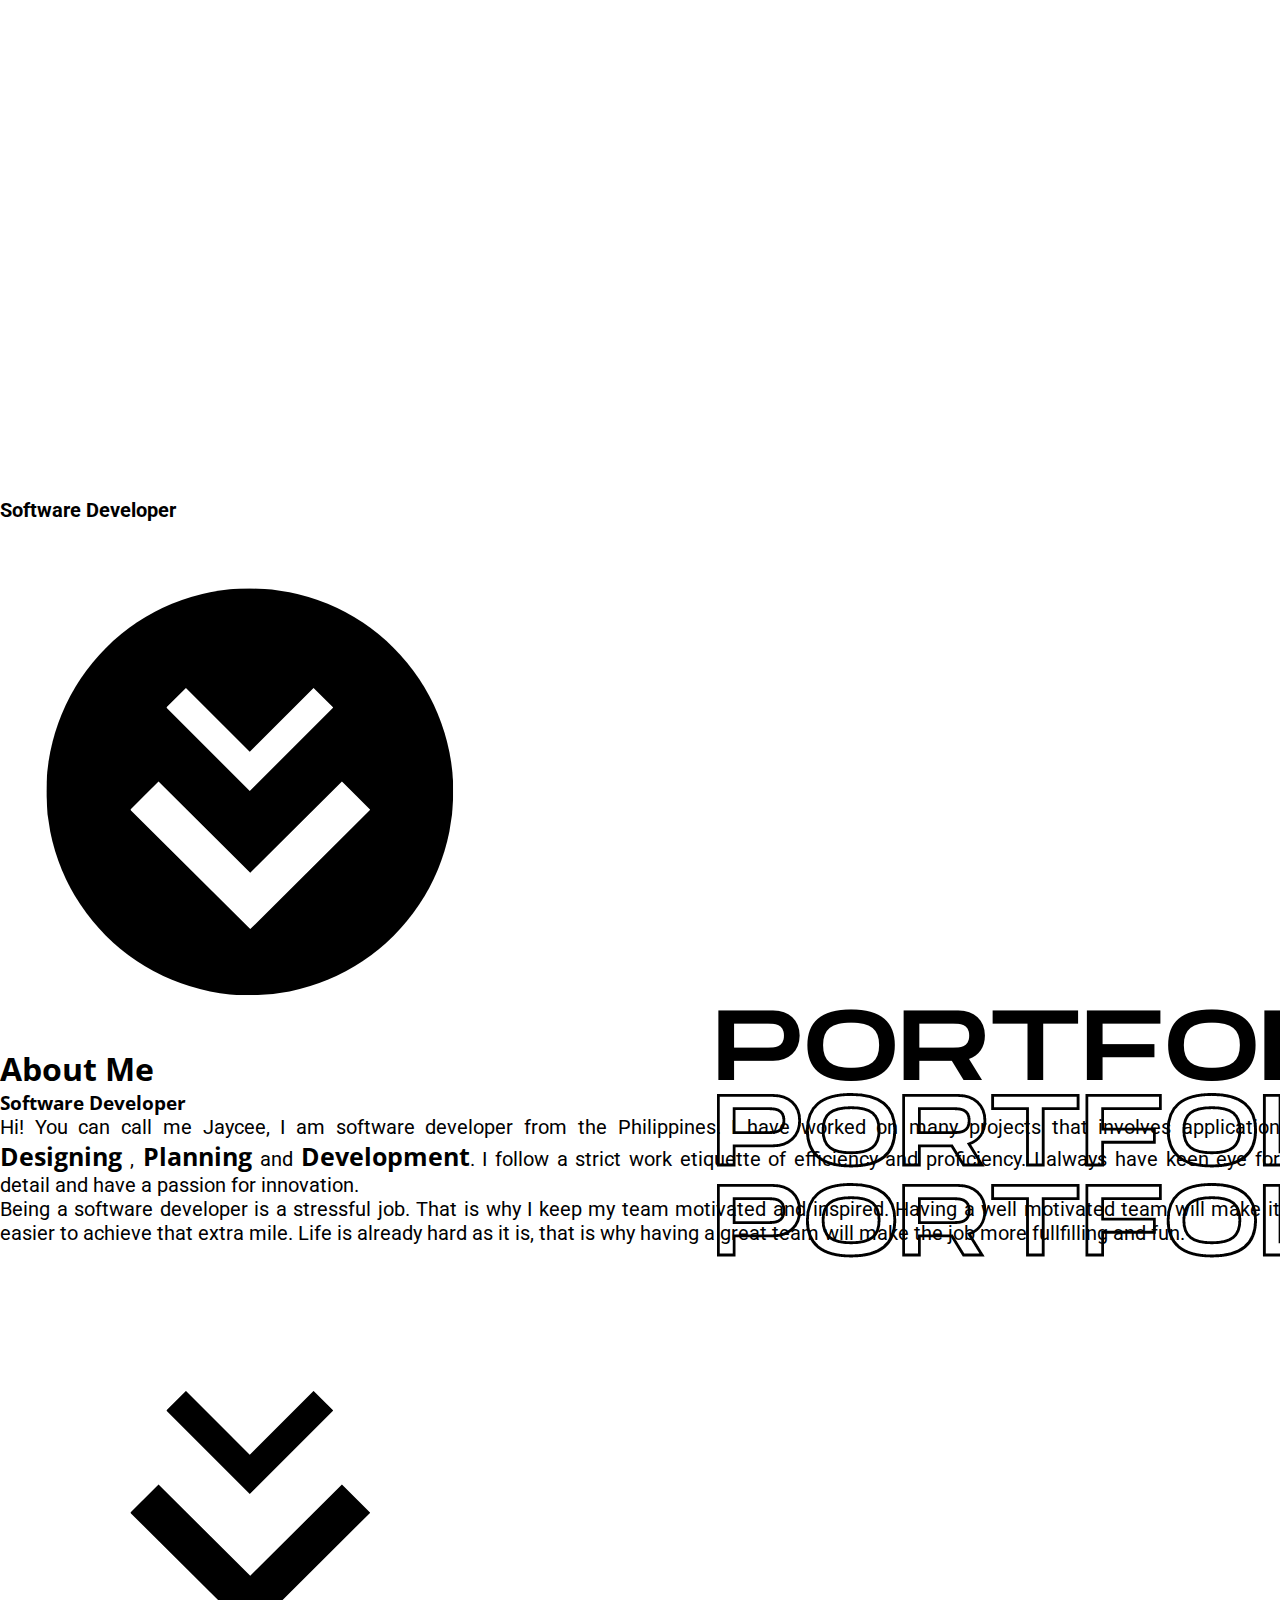
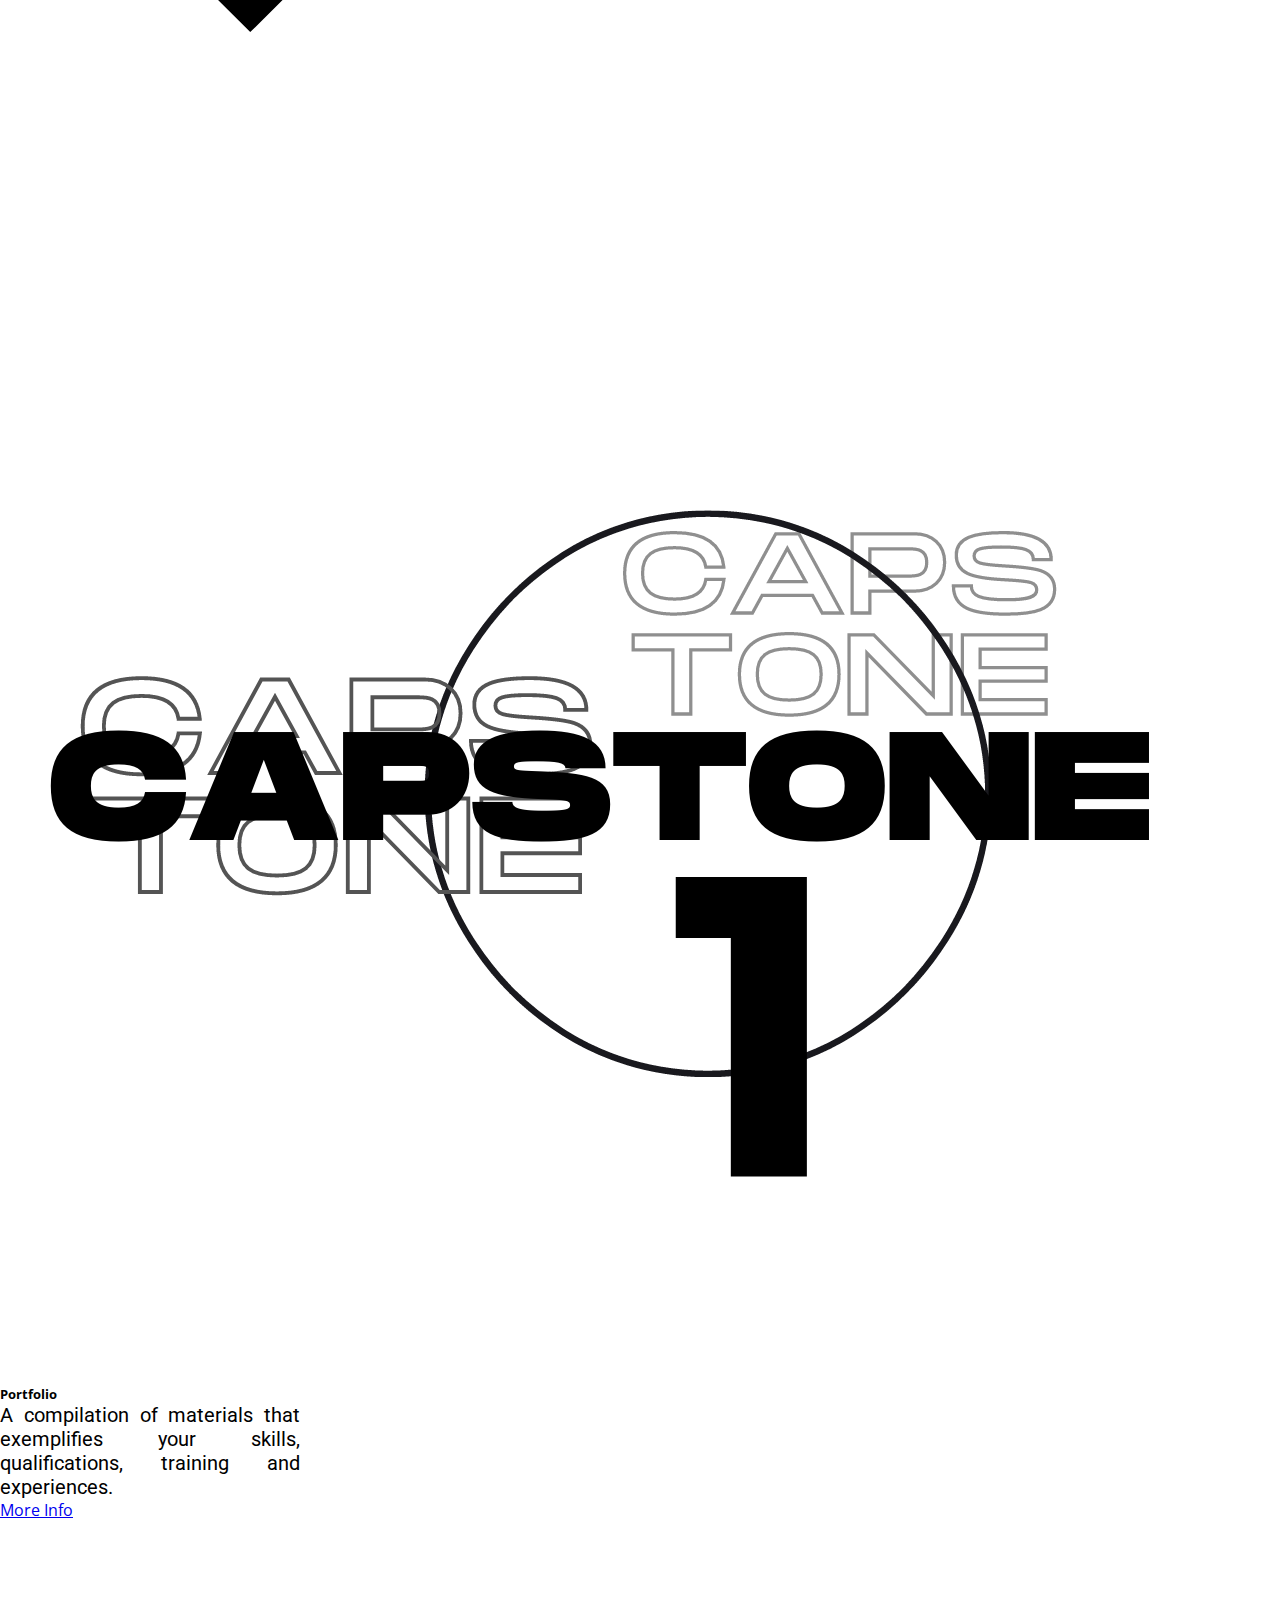
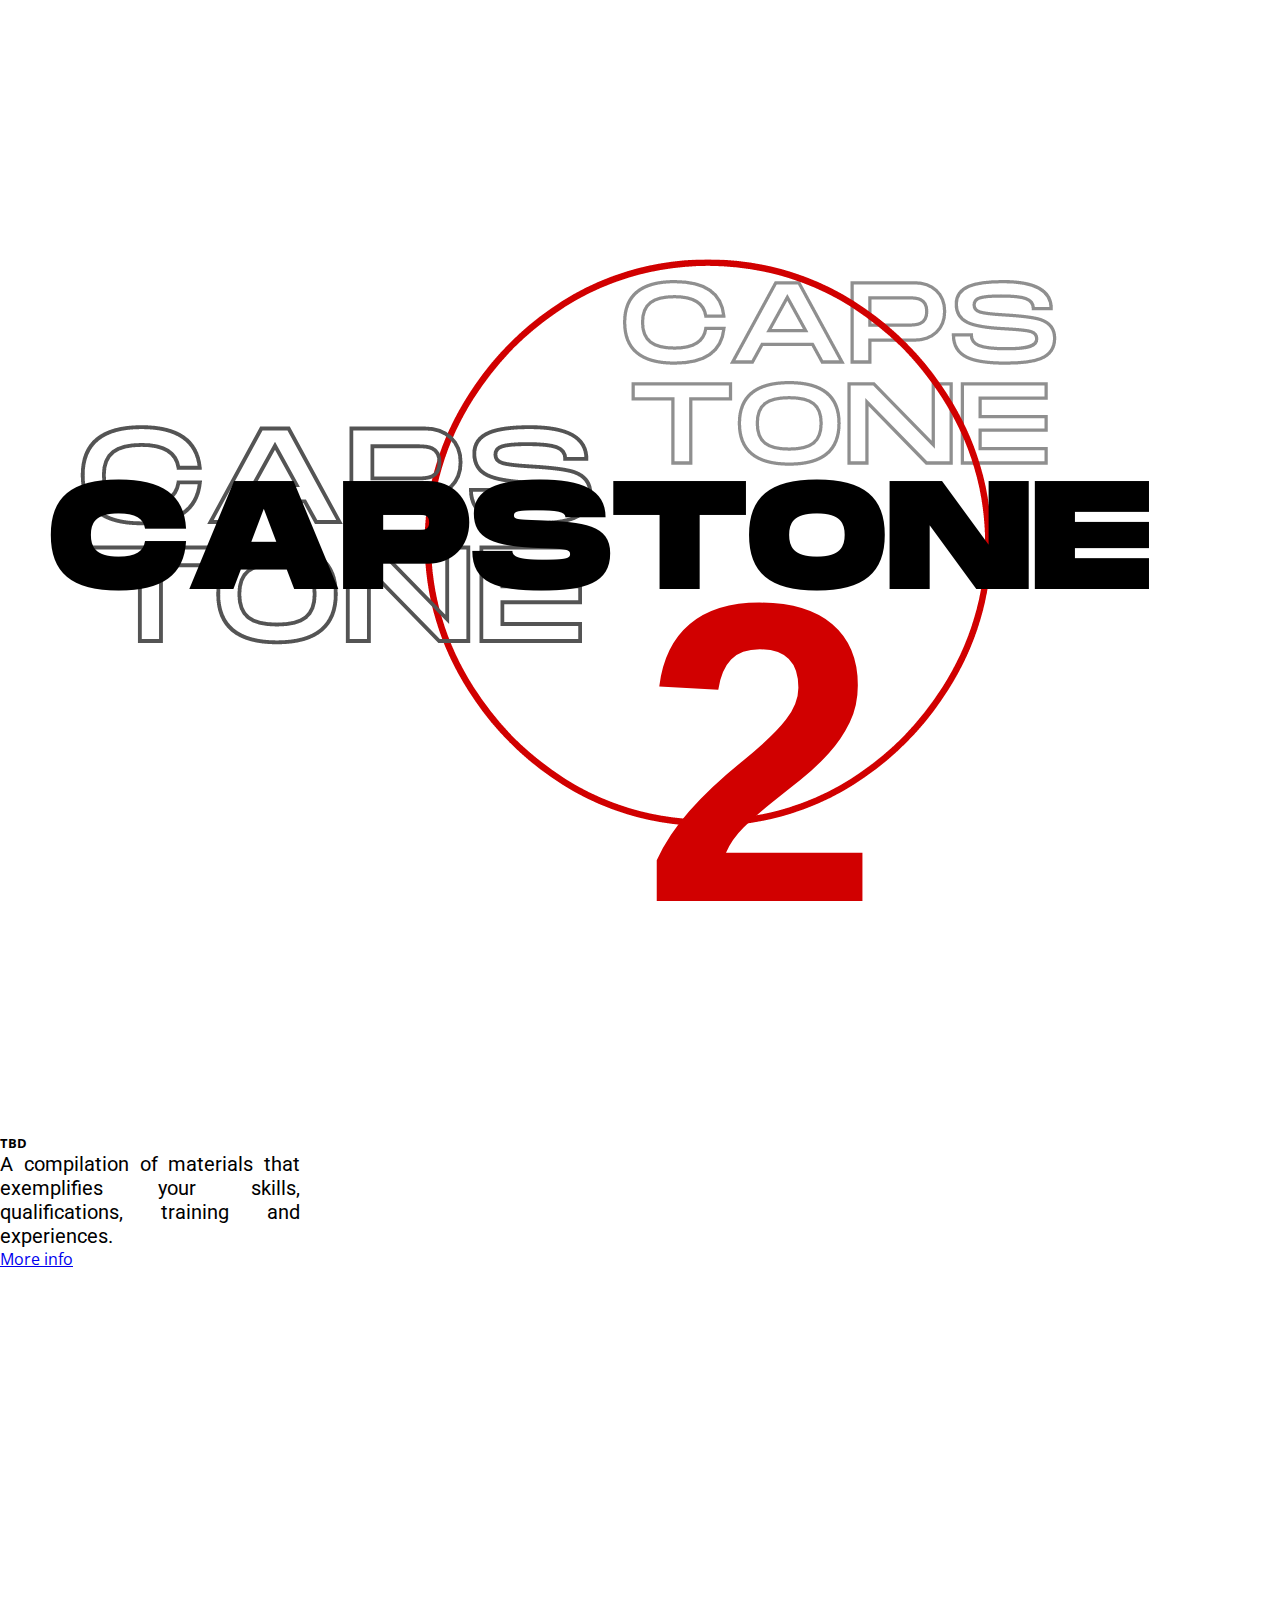
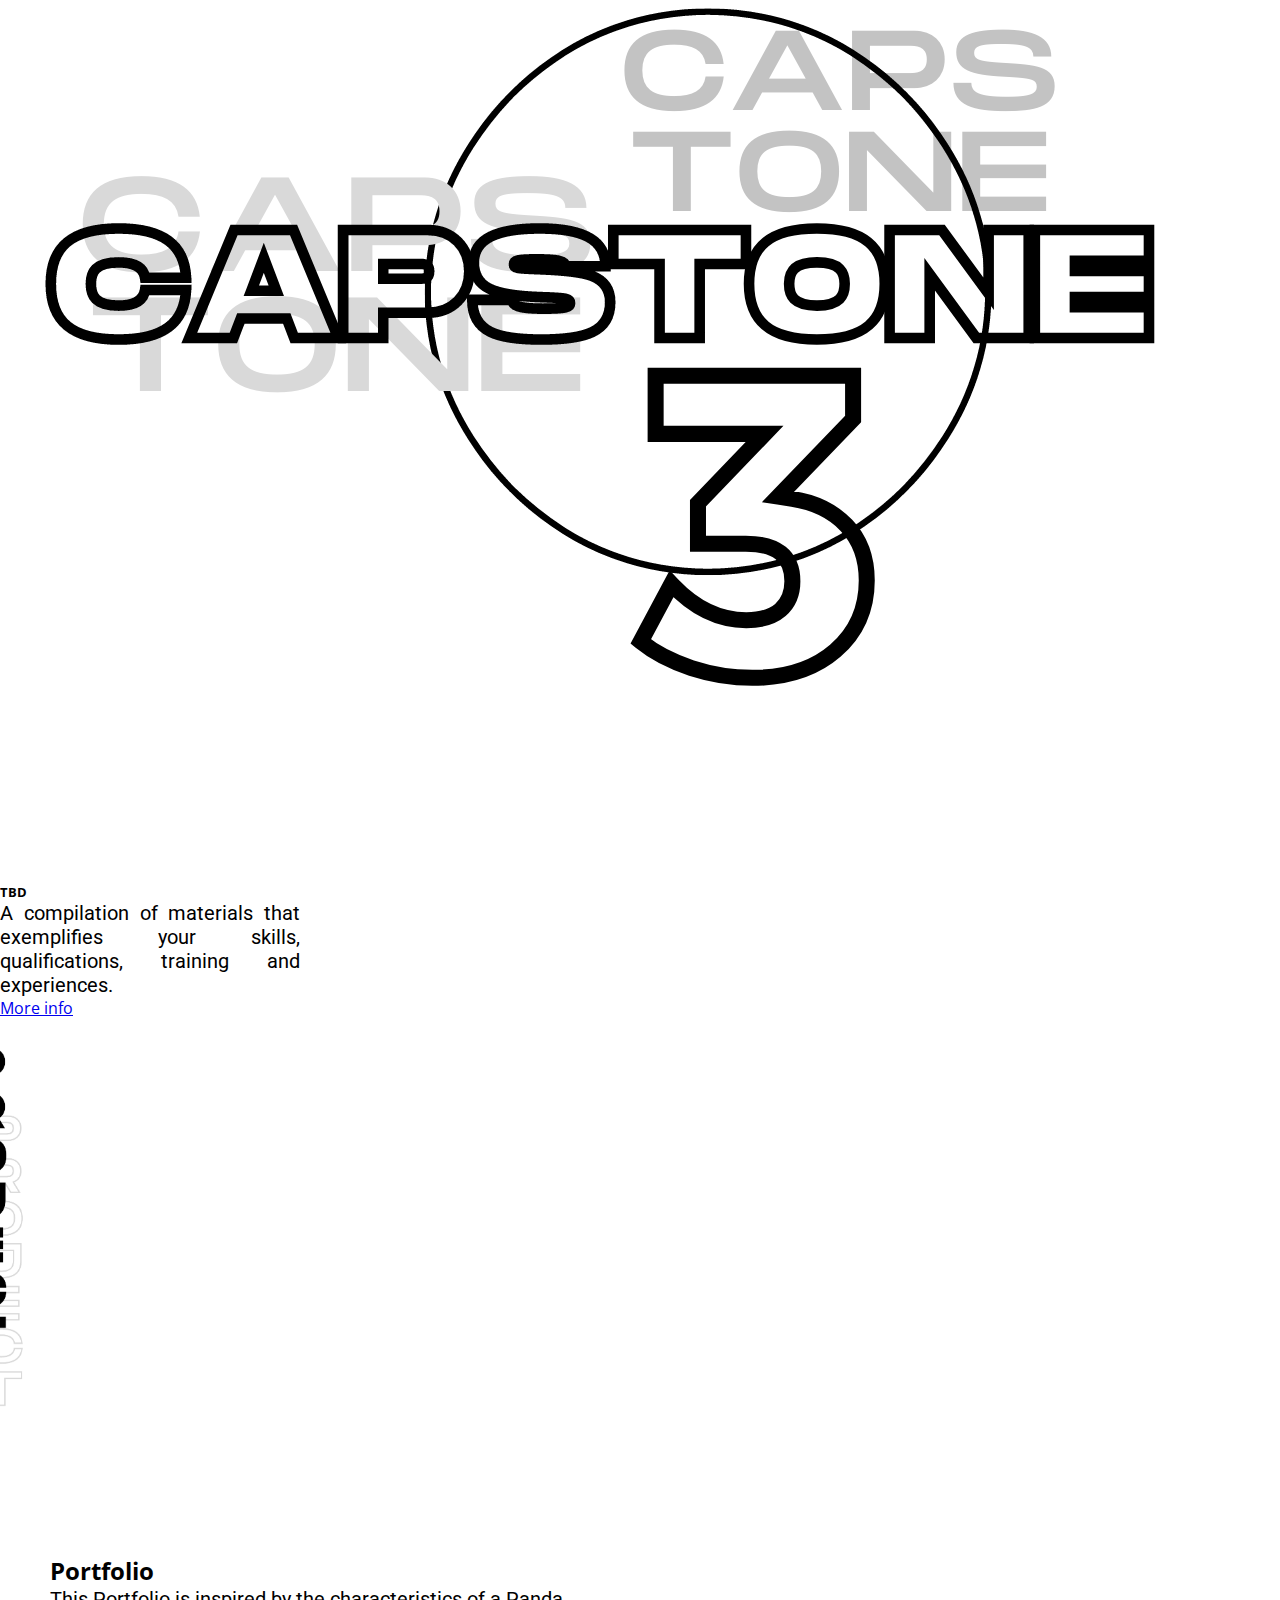
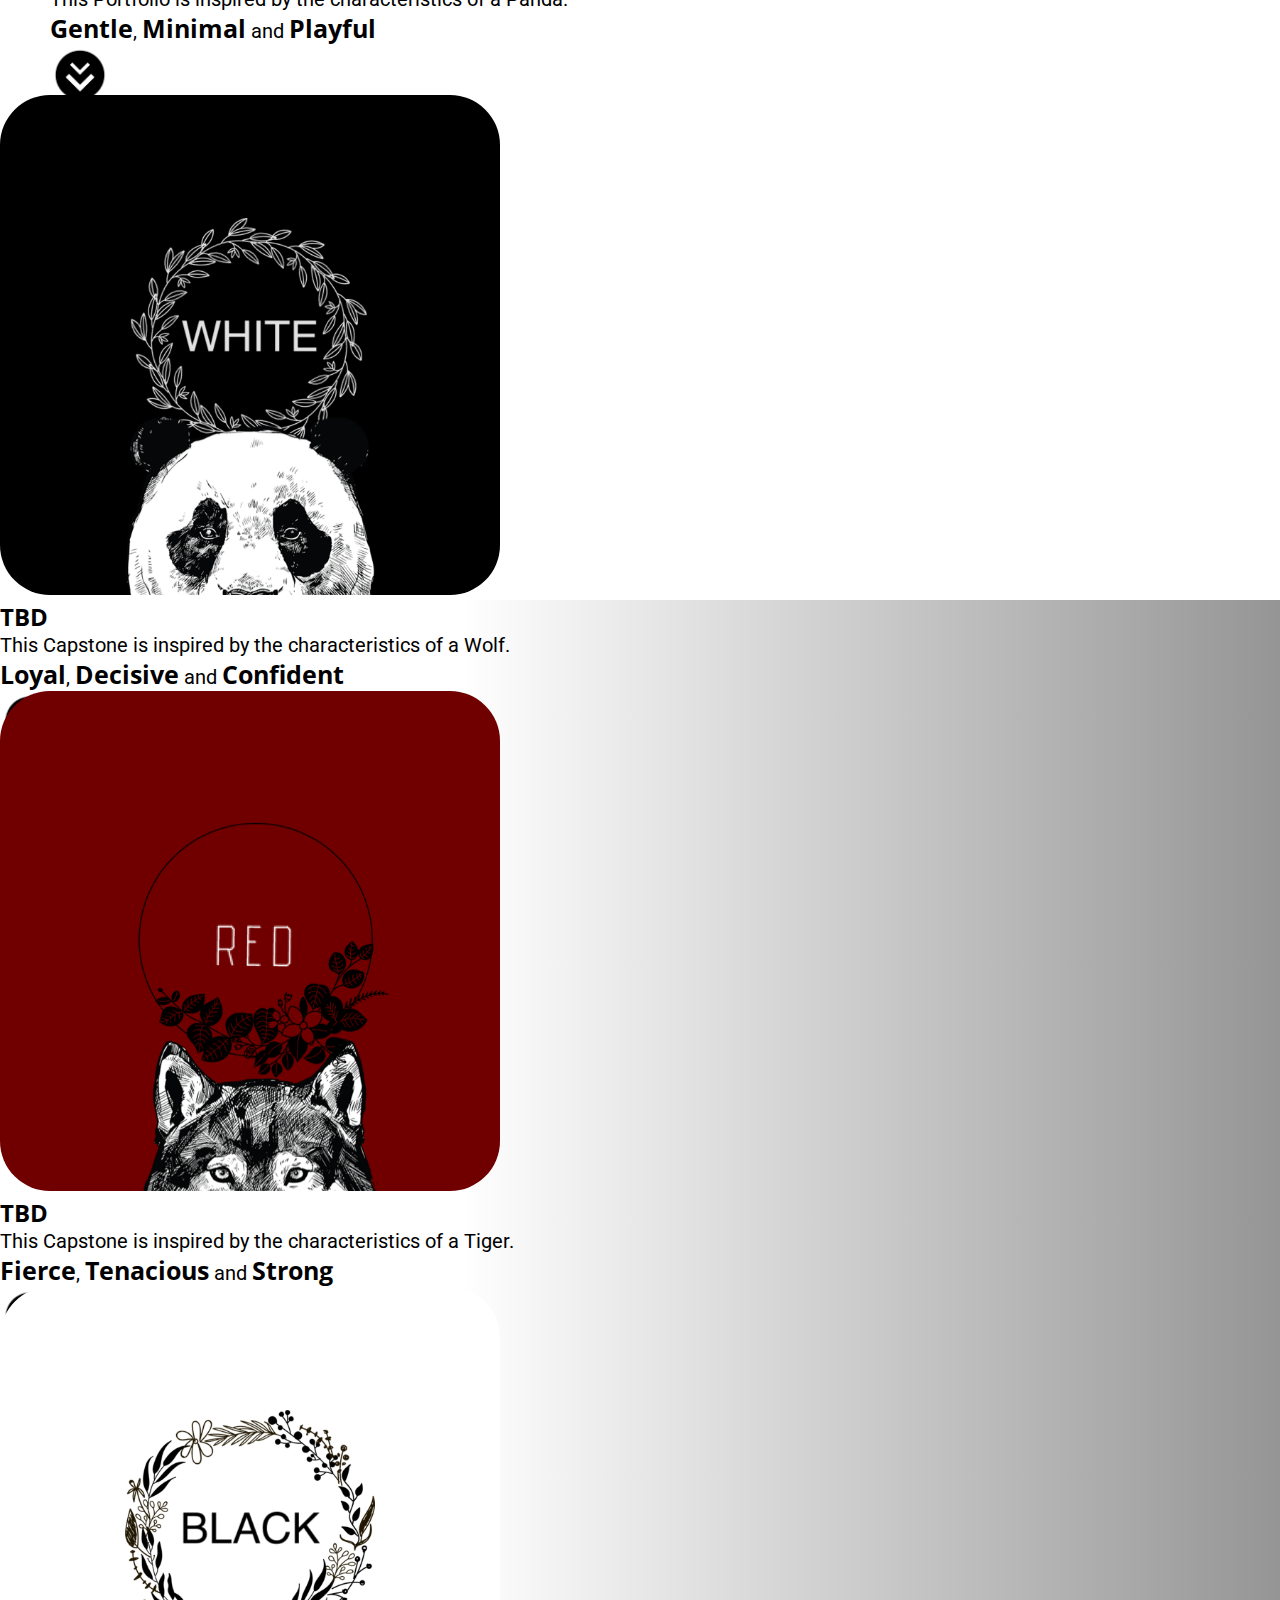
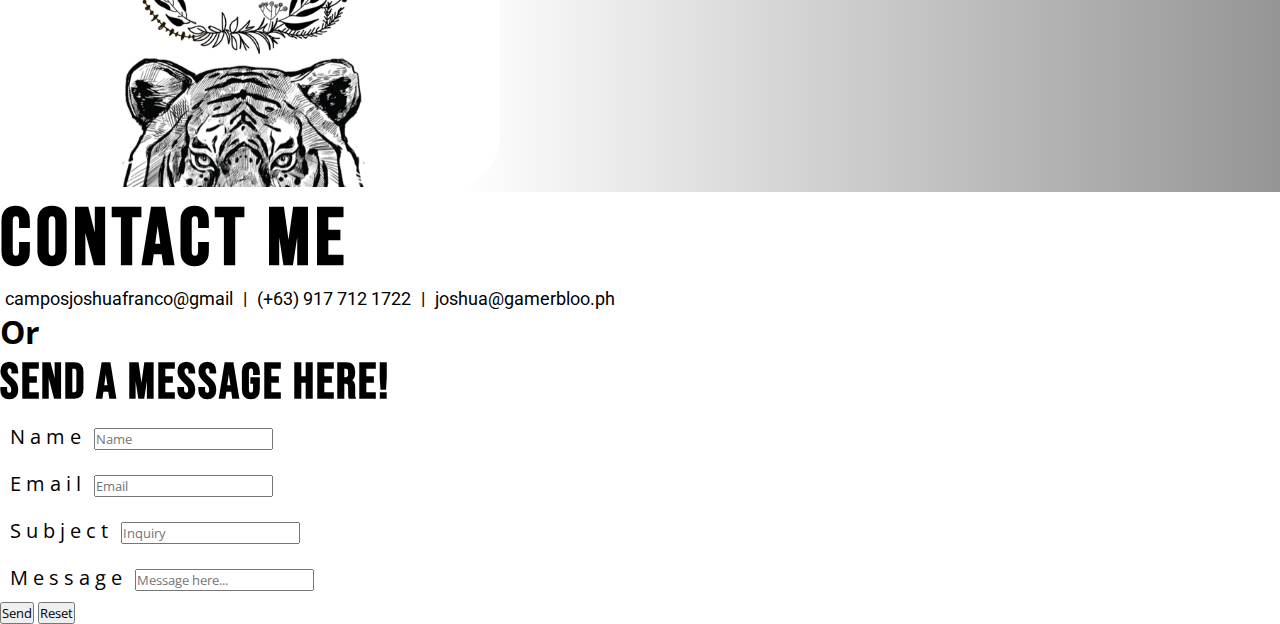
==== mobile.html @ fe624083 "Done large screen view" ====
<!DOCTYPE html>
<html lang="en">
<head>
    <meta charset="UTF-8">
    <meta http-equiv="X-UA-Compatible" content="IE=edge">
    <meta name="viewport" content="width=device-width, initial-scale=1.0">

    <link href="https://cdn.jsdelivr.net/npm/bootstrap@5.0.2/dist/css/bootstrap.min.css" rel="stylesheet" integrity="sha384-EVSTQN3/azprG1Anm3QDgpJLIm9Nao0Yz1ztcQTwFspd3yD65VohhpuuCOmLASjC" crossorigin="anonymous">

    <!--Font-->
    <link rel="preconnect" href="https://fonts.googleapis.com">
    <link rel="preconnect" href="https://fonts.gstatic.com" crossorigin>
    <link href="https://fonts.googleapis.com/css2?family=Bebas+Neue&family=Open+Sans:wght@300&family=Roboto:wght@100&display=swap" rel="stylesheet">



    <link rel="stylesheet" href="index.css">

    <title>Document</title>
</head>
<body class="d-flex flex-column">

    <section id="" class="container-fluid bg-dark">
        <article class="row">
        <div id="" class="bg-dark col-4">
            <nav class="nav flex-column bg-transparent">
            <a id="nav-1" class="nav-link" aria-current="page" href="#">Portfolio</a>
            <a class="nav-link" href="#AboutMe">About Me</a>
            <a class="nav-link" href="#Projects">Projects</a>
            <a class="nav-link" href="#contactForm">Contact Me</a>
            <a class="nav-link disabled" href="#" tabindex="-1" aria-disabled="true">Development</a>
            </nav>

            <div id="nameHolder" class="bg-dark">
            <h1 id="headerLastName" class="">CAMPOS J.</h1>
            <h6 id="headerFirstName" class="text-white">Software Developer</h6>
            </div>

        </div>
        <div class="sm-none">

            <a href="#AboutMe"><img id="blackButton" class="img-fluid" src="./src/images/1.png"></a>

            <img id="mainImg" class="img-fluid" src="./src/images/portfolio-font.png">  
            

        </div>
        </article>
    </section>


    <section class="" id="AboutMe">
        <h1 class="">About Me</h1>
        
        <article class="">
            <div id="" class="">
            <h3 class="">Software Developer</h3>
            <p>Hi! You can call me Jaycee, I am software developer from the Philippines. I have worked on many projects that involves application <strong>Designing</strong> ,<strong> Planning</strong> and <strong>Development</strong>. I follow a strict work etiquette of efficiency and proficiency. I always have keen eye for detail and have a passion for innovation. 
            </p>
            <p>Being a software developer is a stressful job. That is why I keep my team motivated and inspired. Having a well motivated team will make it easier to achieve that extra mile. Life is already hard as it is, that is why having a great team will make the job more fullfilling and fun.</p>
            
            <a href="#Projects">
                <img class="img-fluid" src="./src/images/4.png" alt="">
            </a>
            

            </div>
            <div id="" class="">
            <img id="" class="img-fluid" src="./src/images/profileVertical.PNG" alt="">
            </div>
        </article>
    </section>

    <section id="" class="">
        <article class="row text-center">
            <div class="card m-5" >
                <img class="card-img-top" src="./src/images/capstone1.png">
                <div class="card-body">
                    <h5 class="card-title">Portfolio</h5>
                    <p class="card-text"> A compilation of materials that exemplifies your skills, qualifications, training and experiences.</p>
                    <a href="#capstone1" class="btn btn-dark">More Info</a>
                </div>
            </div>

            <div class="card m-5" >
                <img class="card-img-top" src="./src/images/capstone2.png">
                <div class="card-body">
                    <h5 class="card-title">TBD</h5>
                    <p class="card-text">A compilation of materials that exemplifies your skills, qualifications, training and experiences.</p>
                    <a href="#capstone2" class="btn btn-dark">More info</a>
                </div>
            </div>

            <div class="card m-5" >
                <img class="card-img-top" src="./src/images/capstone3.png">
                <div class="card-body">
                    <h5 class="card-title">TBD</h5>
                    <p class="card-text">A compilation of materials that exemplifies your skills, qualifications, training and experiences.</p>
                    <a href="#capstone3" class="btn btn-dark">More info</a>
                </div>
            </div>
        </article>
        <article class="">
            <img id="projectSectionTitle" src="./src/images/project-title.png" alt="">
        </article>
    </section>

    <section id="capstone1" class="">
        <article class="row pb-5">
            
            <div id="" class="col-4 order-2 description">
                <h2>Portfolio</h2>
            <p>This Portfolio is inspired by the characteristics of a Panda. 
            </p>
            <p><strong>Gentle</strong>, <strong>Minimal</strong> and <strong>Playful</strong></p>

            <a href="#capstone2"><img id="" class="buttonPic-sm" src="./src/images/1.png"></a>
            
            </div>
            <div id="" class="col-7 order-1 text-center d-none d-sm-block">
            <img class="capstoneImg img-fluid" src="./src/images/panda.PNG" alt="">
            </div>
        </article>
    </section>
    
    <section id="capstone2" class="headerB">
        <article class="row pb-5 ">
            
            <div id="" class="col-4 order-2">
                <h2>TBD</h2>
            <p>This Capstone is inspired by the characteristics of a Wolf. 
            </p>
            <p><strong>Loyal</strong>, <strong>Decisive</strong> and <strong>Confident</strong></p>

            <a href="#capstone3"><img id="" class="buttonPic-sm" src="./src/images/1.png"></a>
            
            </div>
            <div id="" class="col-7 order-1 text-center d-none d-sm-block">
            <img class="capstoneImg img-fluid" src="./src/images/wolf.PNG" alt="">
            </div>
        </article>
    </section>

    <section id="capstone3" class="headerB">
        <article class="row pb-5">
            
            <div id="" class="col-4 order-2">
                <h2>TBD</h2>
            <p>This Capstone is inspired by the characteristics of a Tiger. 
            </p>
            <p><strong>Fierce</strong>, <strong>Tenacious</strong> and <strong>Strong</strong></p>

            <a href="#contactMeHeader"><img id="" class="buttonPic-sm" src="./src/images/1.png"></a>
            
            </div>
            <div id="" class="col-7 order-1 text-center">
            <img class="capstoneImg img-fluid" src="./src/images/tiger.PNG" alt="">
            </div>
        </article>
    </section>


    <section class="bg-dark">
        <article class="">

            <div class="col-6 text-white">
                <h1 id="contactMeHeader">Contact me</h1>
                <span>camposjoshuafranco@gmail</span><span>|</span><span>(+63) 917 712 1722</span><span>|</span><span>joshua@gamerbloo.ph</span>
                <h1 class="mt-5 mb-5">Or</h1>
                <h2 id="messagehere">Send a message here!</h2>
            </div>

            <form id="contactForm" class="container col-6 p-5">
                
                <div class="form-group col-6">
                        <label for="inputName">Name</label>
                        <input type="text" class="form-control" id="inputName" placeholder="Name">
                </div>

                <div class="form-group col-6">
                        <label for="inputEmail">Email</label>
                        <input type="email" class="form-control" id="inputEmail" placeholder="Email">
                </div>


                <div class="form-group">
                        <label for="inputSubject">Subject</label>
                        <input type="text" class="form-control" id="inputSubject" placeholder="Inquiry">
                </div>

                <div class="form-group">
                        <label for="inputMessage">Message</label>
                        <input type="text" class="form-control" id="inputMessage" placeholder="Message here...">
                </div>

                <button type="submit" class="w-25 m-2 mt-3 p-1 btn-dark">Send</button>
                <button type="reset" class="w-25 m-2 mt-3 p-1 btn-dark">Reset</button>
            </form>
        </article>
    </section>


<script src="https://cdn.jsdelivr.net/npm/bootstrap@5.0.2/dist/js/bootstrap.bundle.min.js" integrity="sha384-MrcW6ZMFYlzcLA8Nl+NtUVF0sA7MsXsP1UyJoMp4YLEuNSfAP+JcXn/tWtIaxVXM" crossorigin="anonymous"></script>
</body>
</html>
---- index.css ----
* {
    margin: 0;
    padding: 0;
    font-family: 'Open Sans', sans-serif;
}

.container-fluid {
    padding-right:0;
    padding-left:0;
    margin: 0;
 }

h1 {
    margintop: 0;
}
p {
    text-align: justify;
    font-size: 20px;
    font-family: 'Roboto', sans-serif;
}

strong {
    font-size: 25px;
}

span {
    padding: 5px;
    font-size:18px;
    font-family: 'Roboto', sans-serif;
}

.nav {
    margin-top: 50px;
    font-weight: bold;
    font-family: 'Roboto', sans-serif;
}

.row {
    margin:0;
}

.nav-link {
    color: white;
    transition: .5s ease;
}

.nav-link:hover {
    font-size: 25px;
}
#headerA {
    padding-left: 40px;
}

.headerB {
    background: rgb(255,255,255);
background: linear-gradient(90deg, rgba(255,255,255,1) 0%, rgba(255,255,255,1) 36%, rgba(149,149,149,1) 100%);
}

#contactMeHeader {

    font-size: 80px;
    letter-spacing: 5px;
    font-family: 'Bebas Neue', cursive;
}

#messagehere {
    font-size: 50px;
    letter-spacing: 2px;
    font-family: 'Bebas Neue', cursive;
    transition: .5s ease;
}

#messagehere:hover {
    font-size: 60px;
}

#nameHolder {
    padding-top: 350px;
}

#headerLastName {
    positio:absolute;
    color: white;
    font-size: 80px;
    font-family: 'Bebas Neue', cursive;
}


#headerFirstName {
    position: relative;
    bottom: 20px;
    font-size: 20px;
    font-family: 'Roboto', sans-serif;
}

#mainImg {
    position: relative;
    left: 200px;
    top: 230px;
}

#projectSectionTitle {
    position: relative;
    right: 80px;
    height: 400px;
    transition: .5s ease;
}

#projectSectionTitle:hover {
    height: 450px;
}

.capstoneImg {
    position: relative;
    border-radius: 50px;
    height: 500px;
    transition: .5s ease;

}

.capstoneImg:hover {
    position: relative;
    border-radius: 500px;
    height: 500px;

}

#profileVertical {
    position: relative;
    bottom: 50px;
    border-radius: 50px;
    height: 600px;
    filter: grayscale(100%);
    transition: 1s ease;
    opacity: 1;
}

#picContainer {

}

#picContainer:hover #profileVertical {
    filter: grayscale(0%);
    border-radius: 500px;
    height:700px;
}


.buttonPic {
    position: absolute;
    height: 125px;
    width: 125px;
    transition: .5s ease;
}

.buttonPic-sm {
    position: absolute;
    height: 60px;
    width: 60px;
    transition: .5s ease;
}

.buttonPic-sm:hover {
    position: absolute;
    height: 70px;
    width: 70px;
}

.buttonPic:hover {
    position: absolute;
    height: 140px;
    width: 140px;
}

#blackButton {
    top: 300px;
    left: 531px;
}

#aboutMeArticle {
    padding-right:200px;
}

.w3-green{
    width: 50%;
}

.card {
    width: 300px;
    border-radius: 30px;
    background-color: rgb(255, 255, 255,0.8);
    transition: .5s ease;
    
}

.card:hover {
    width: 350px;
    border-radius: 30px;
    background-color: rgb(255, 255, 255,0.8);
    transition: .5s ease;
    
}

.card-img-top {
    padding-top: 8px;
    border-radius: 400px
}

.description {
    margin-top: 80px;
    padding: 50px;
}

#contactForm {
    background: rgb(255,255,255,0.8);
    border-radius:50px;
}
.form-group {
    padding: 10px;
    font-size: 20px;
    font-family: 'Bebas Neue', cursive;
    letter-spacing: 5px;
}

@media only screen and (max-width: 768px) {
  /* For mobile phones: */
  #nameHolder {
    padding-top: 100px;
    width: 300px;
    margin-left: 10px;
  }

  #nav-1 {
      font-size: 30px;
      font-weight: bold;
      font-family: 'Bebas Neue', cursive;
      letter-spacing: 5px;
  }

  .sm-none {
      display:none;
  }







}
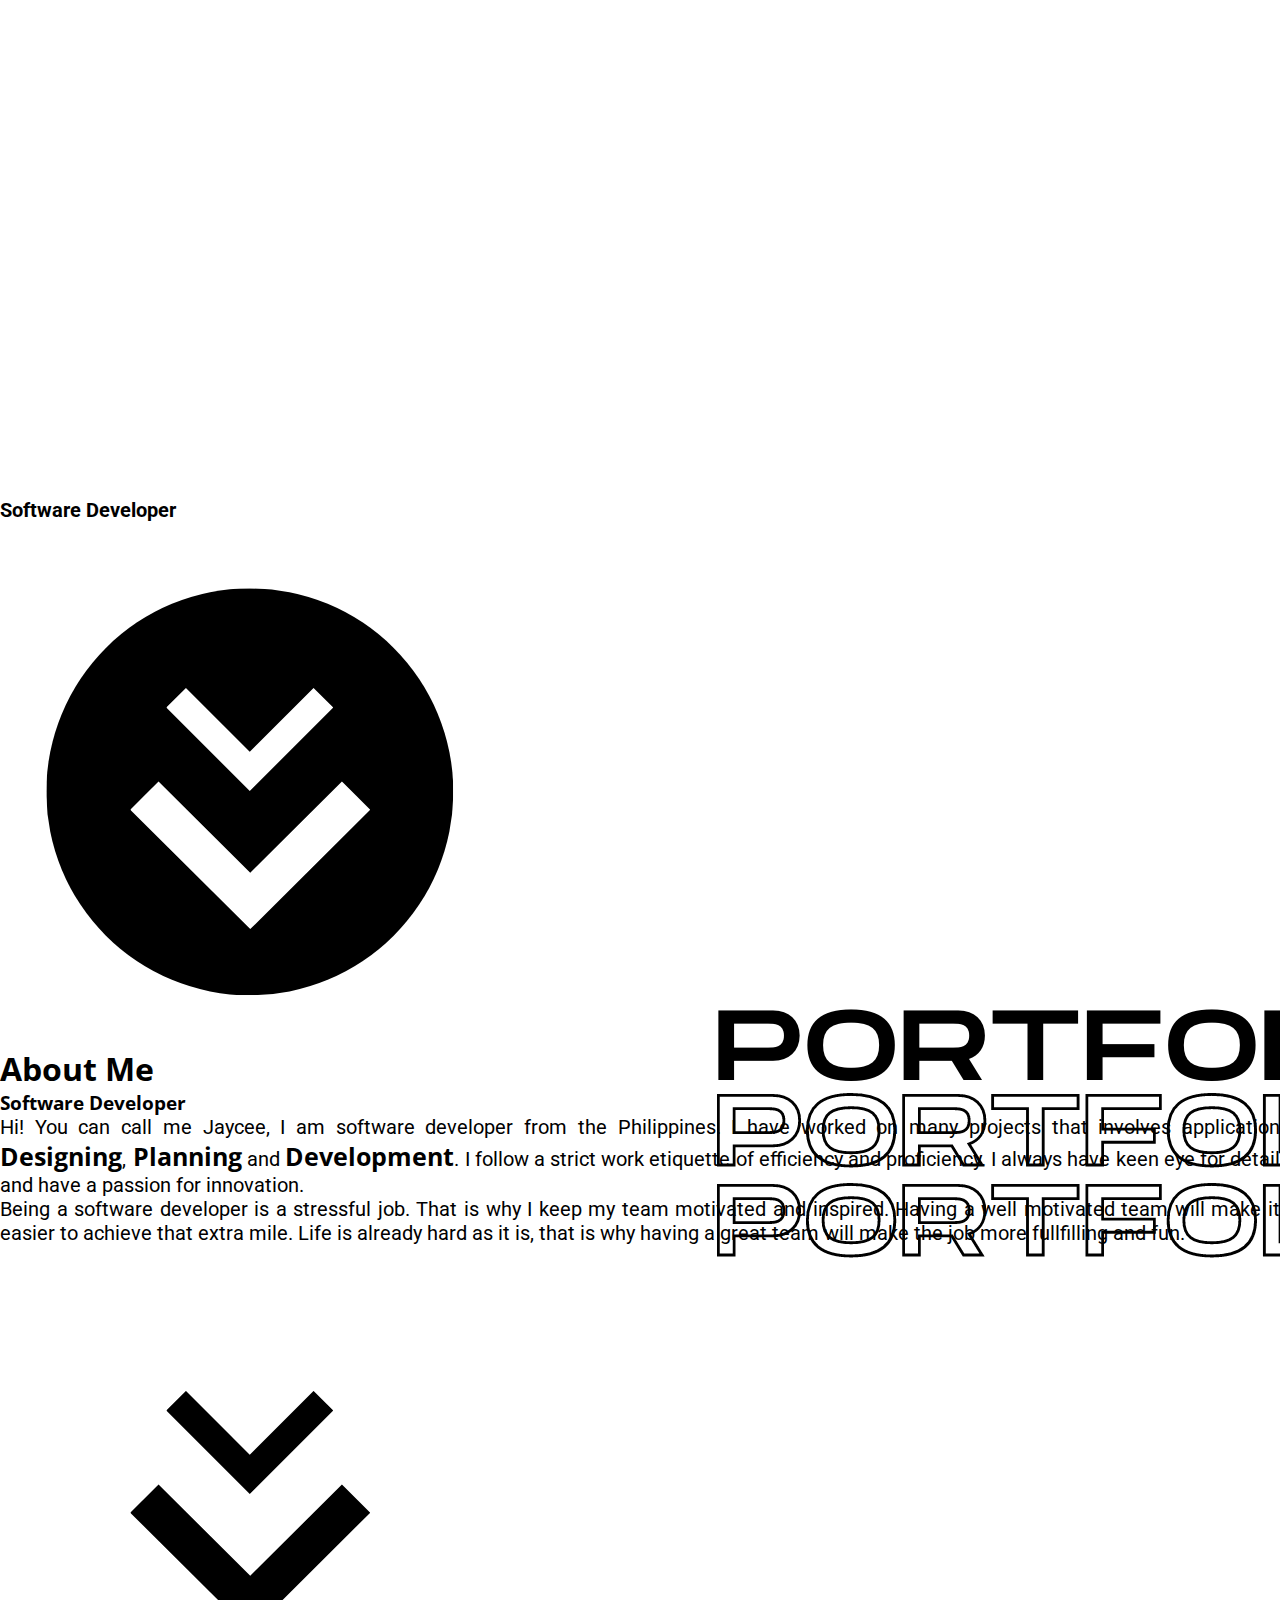
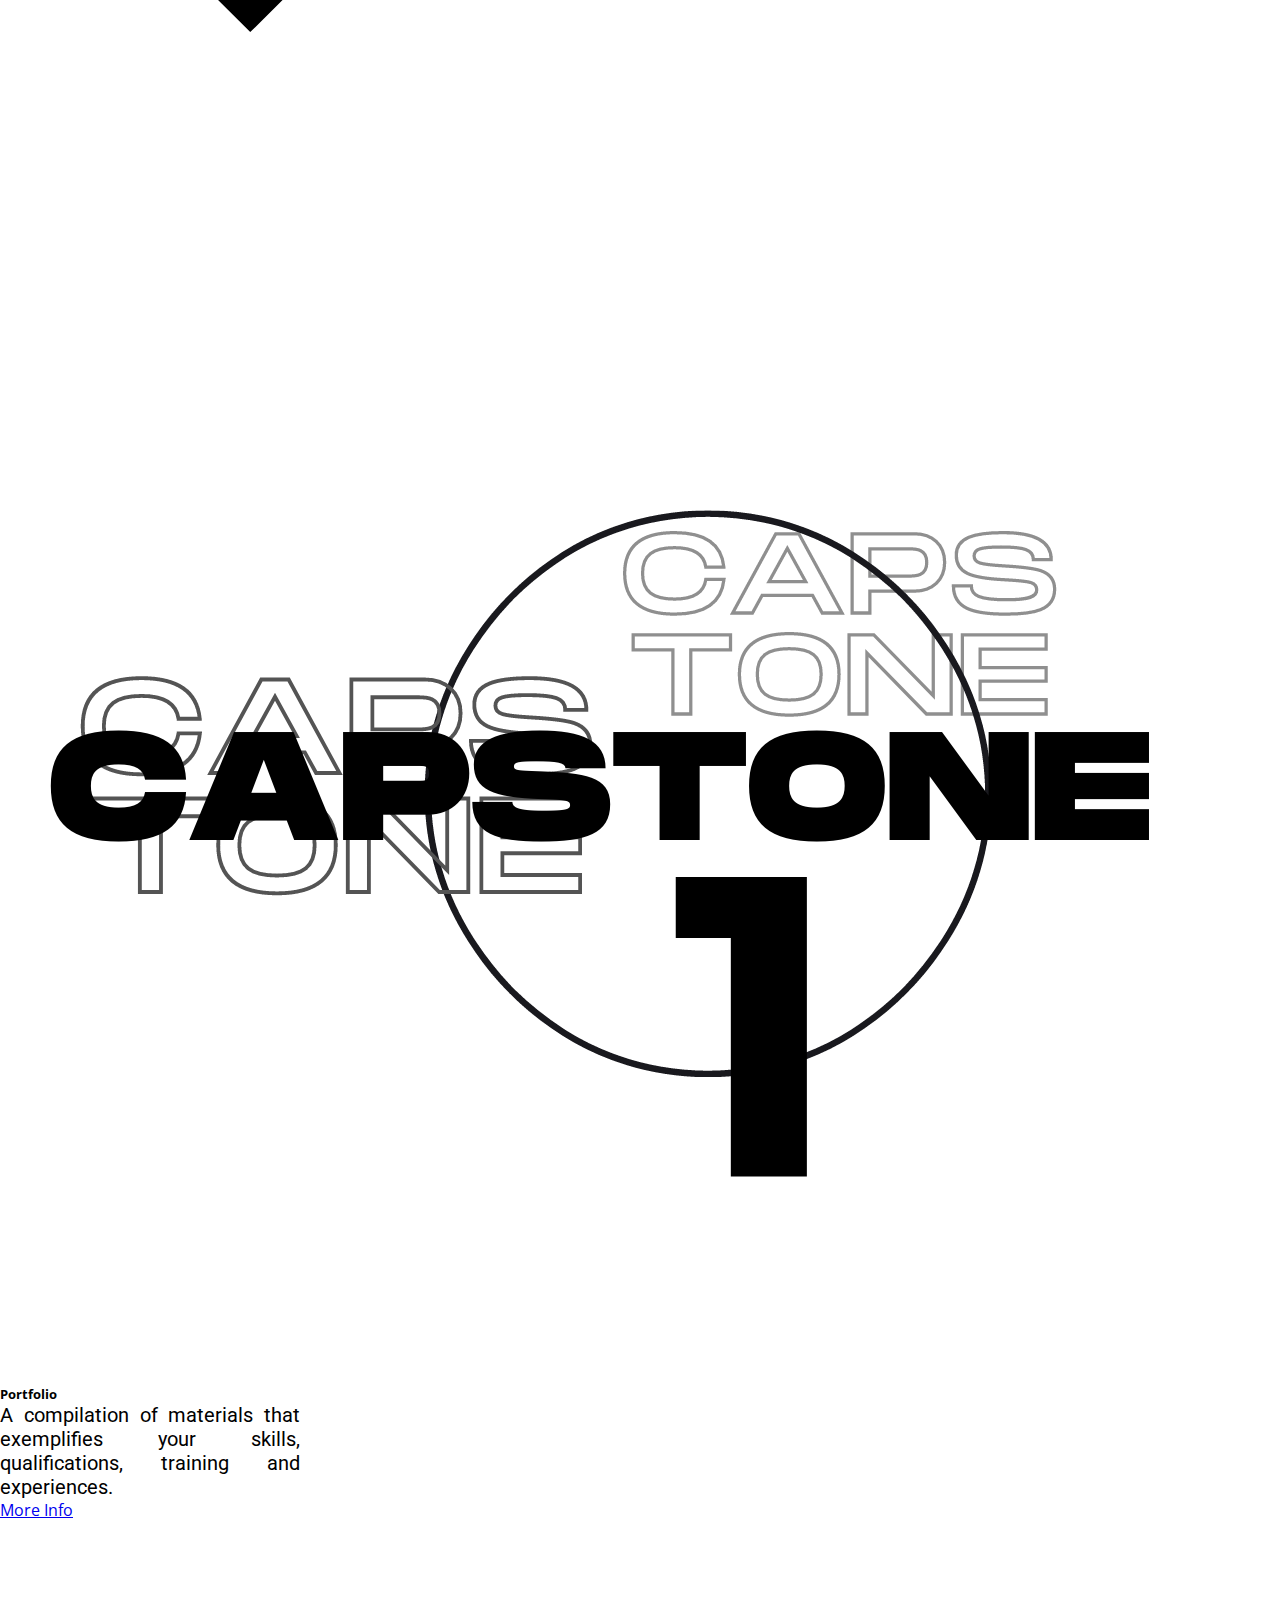
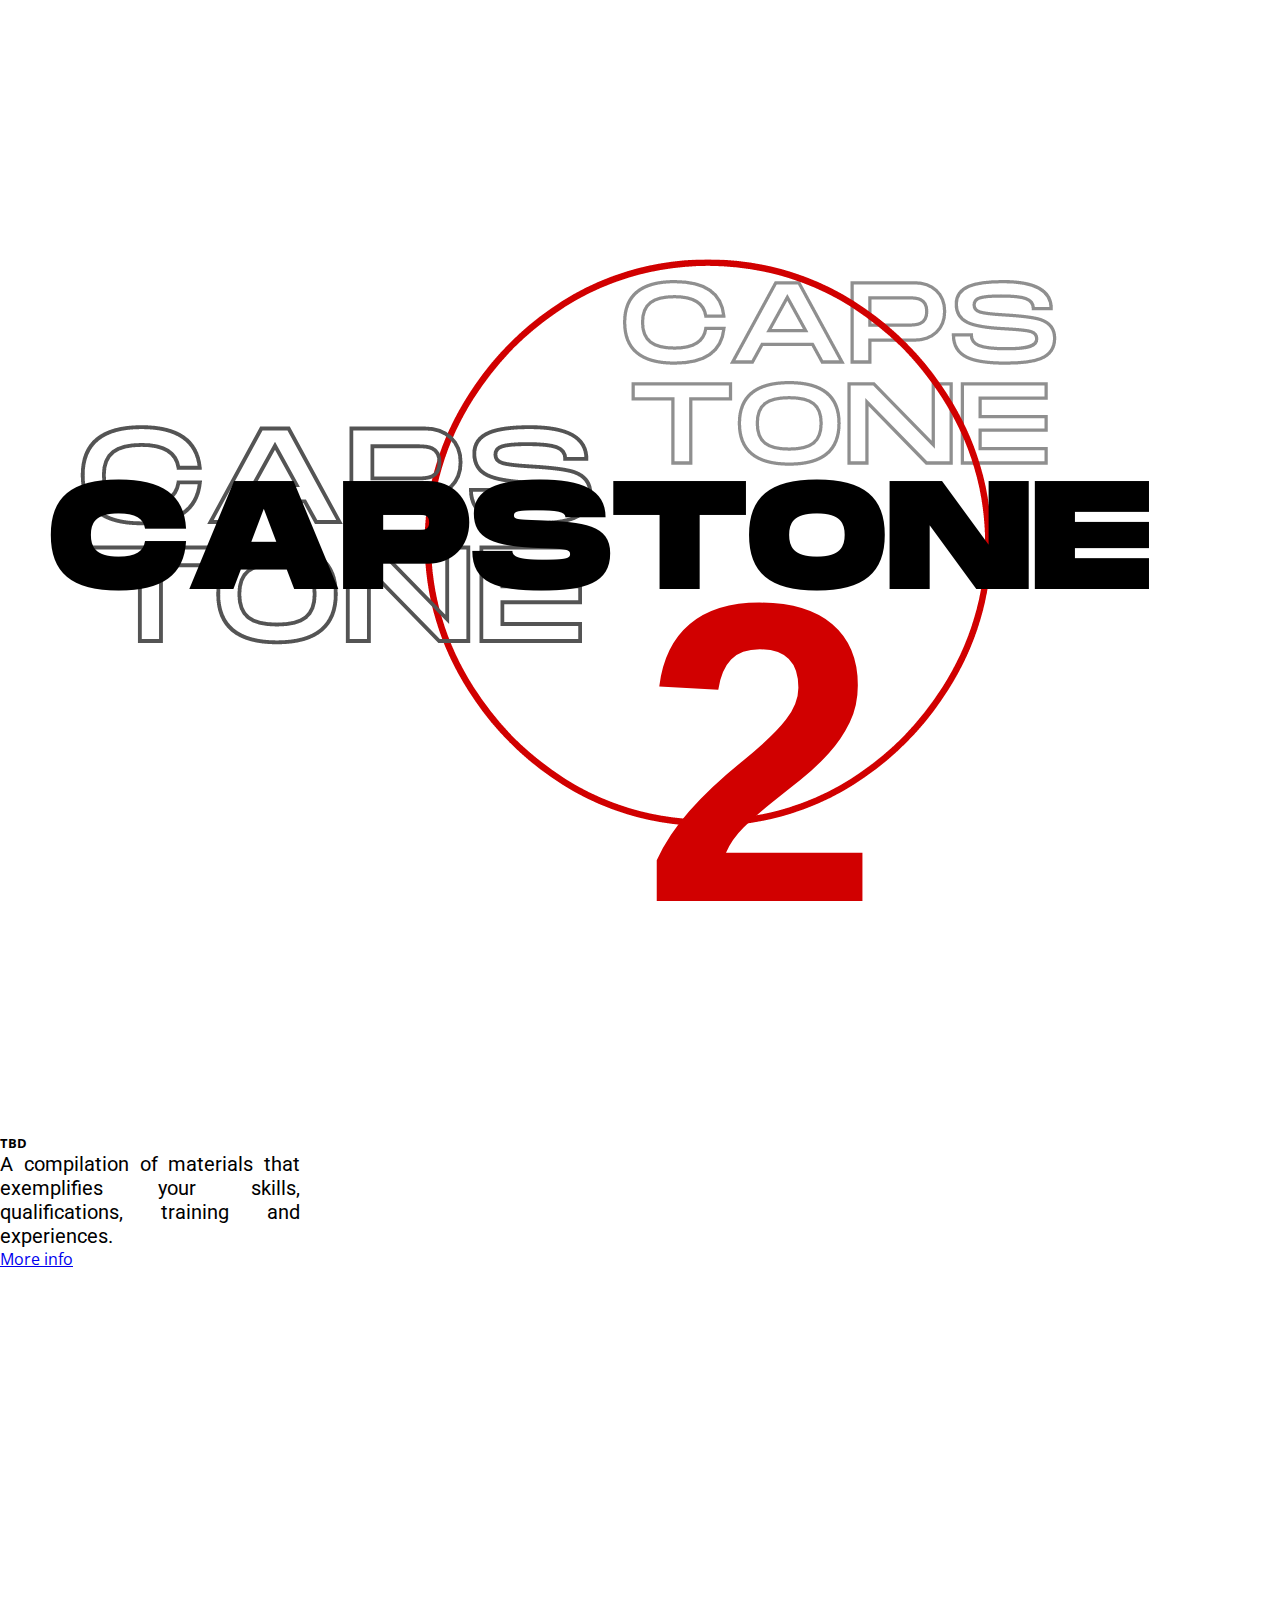
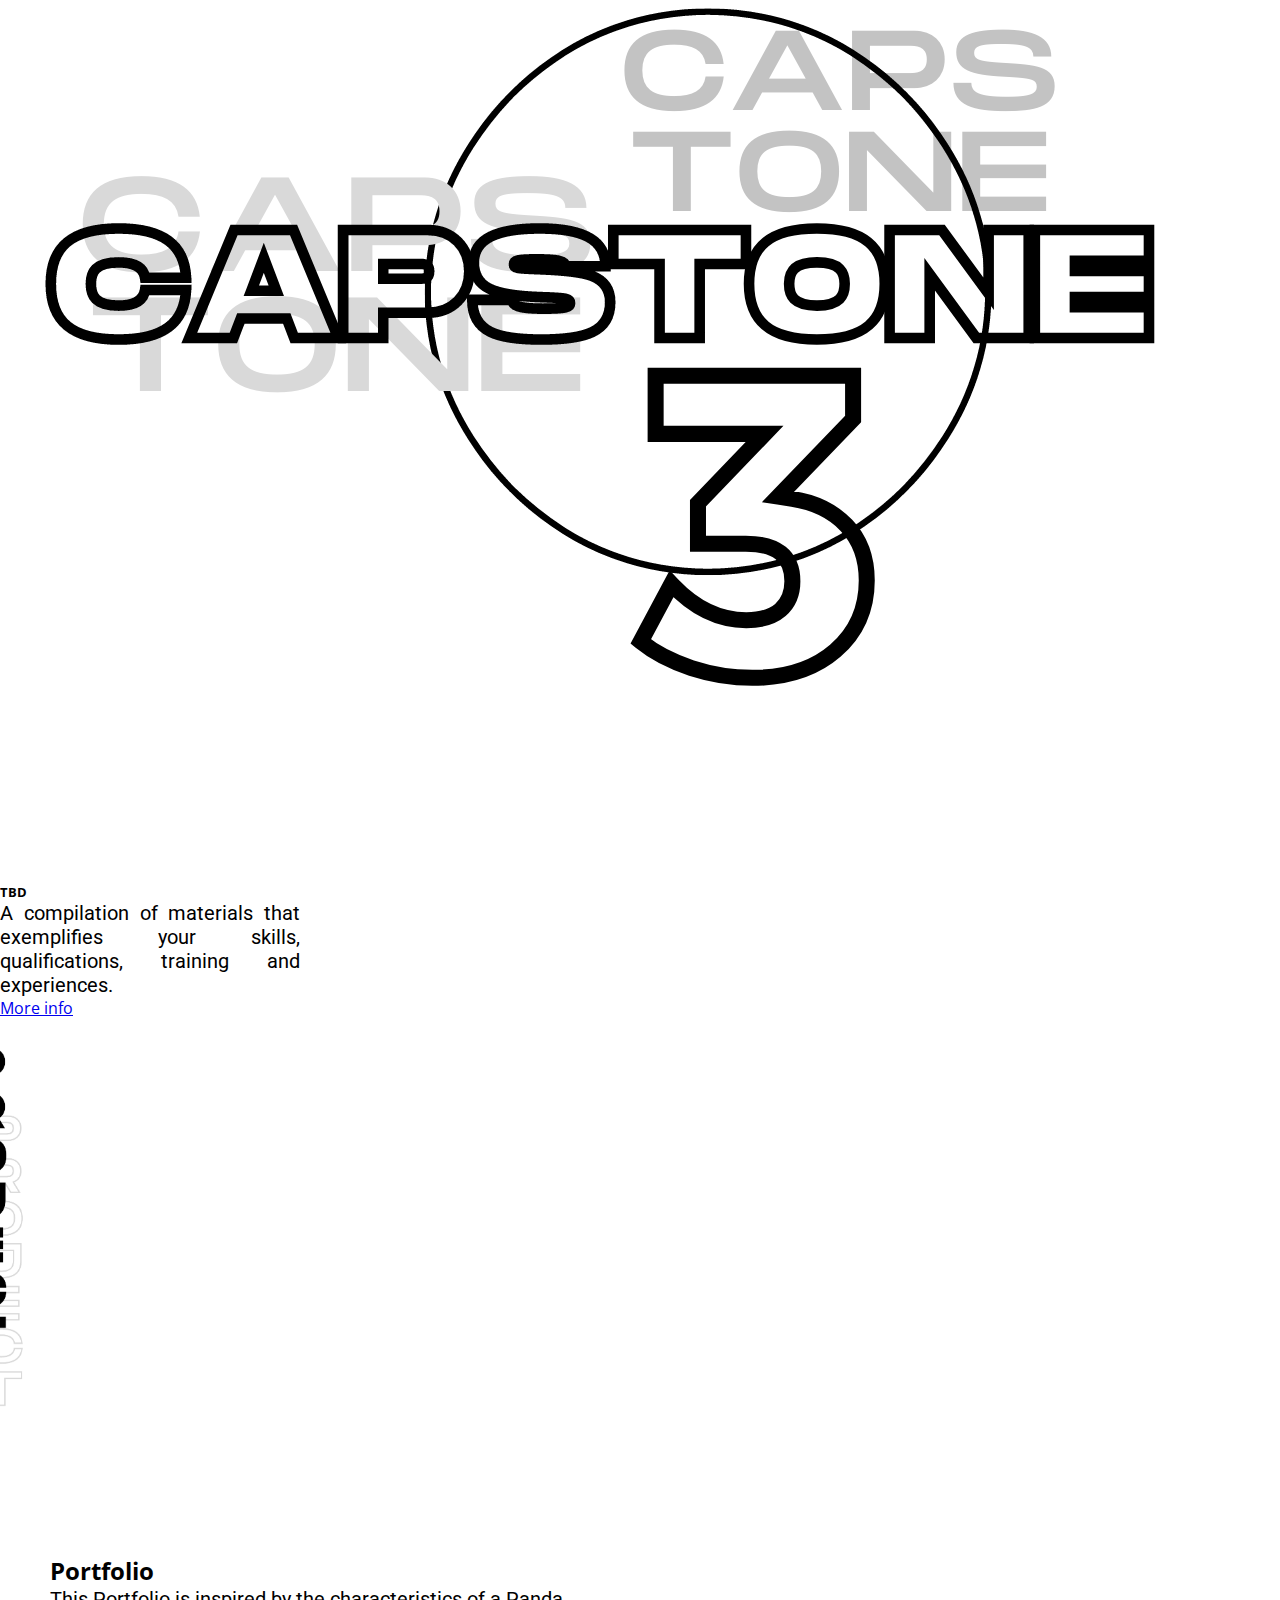
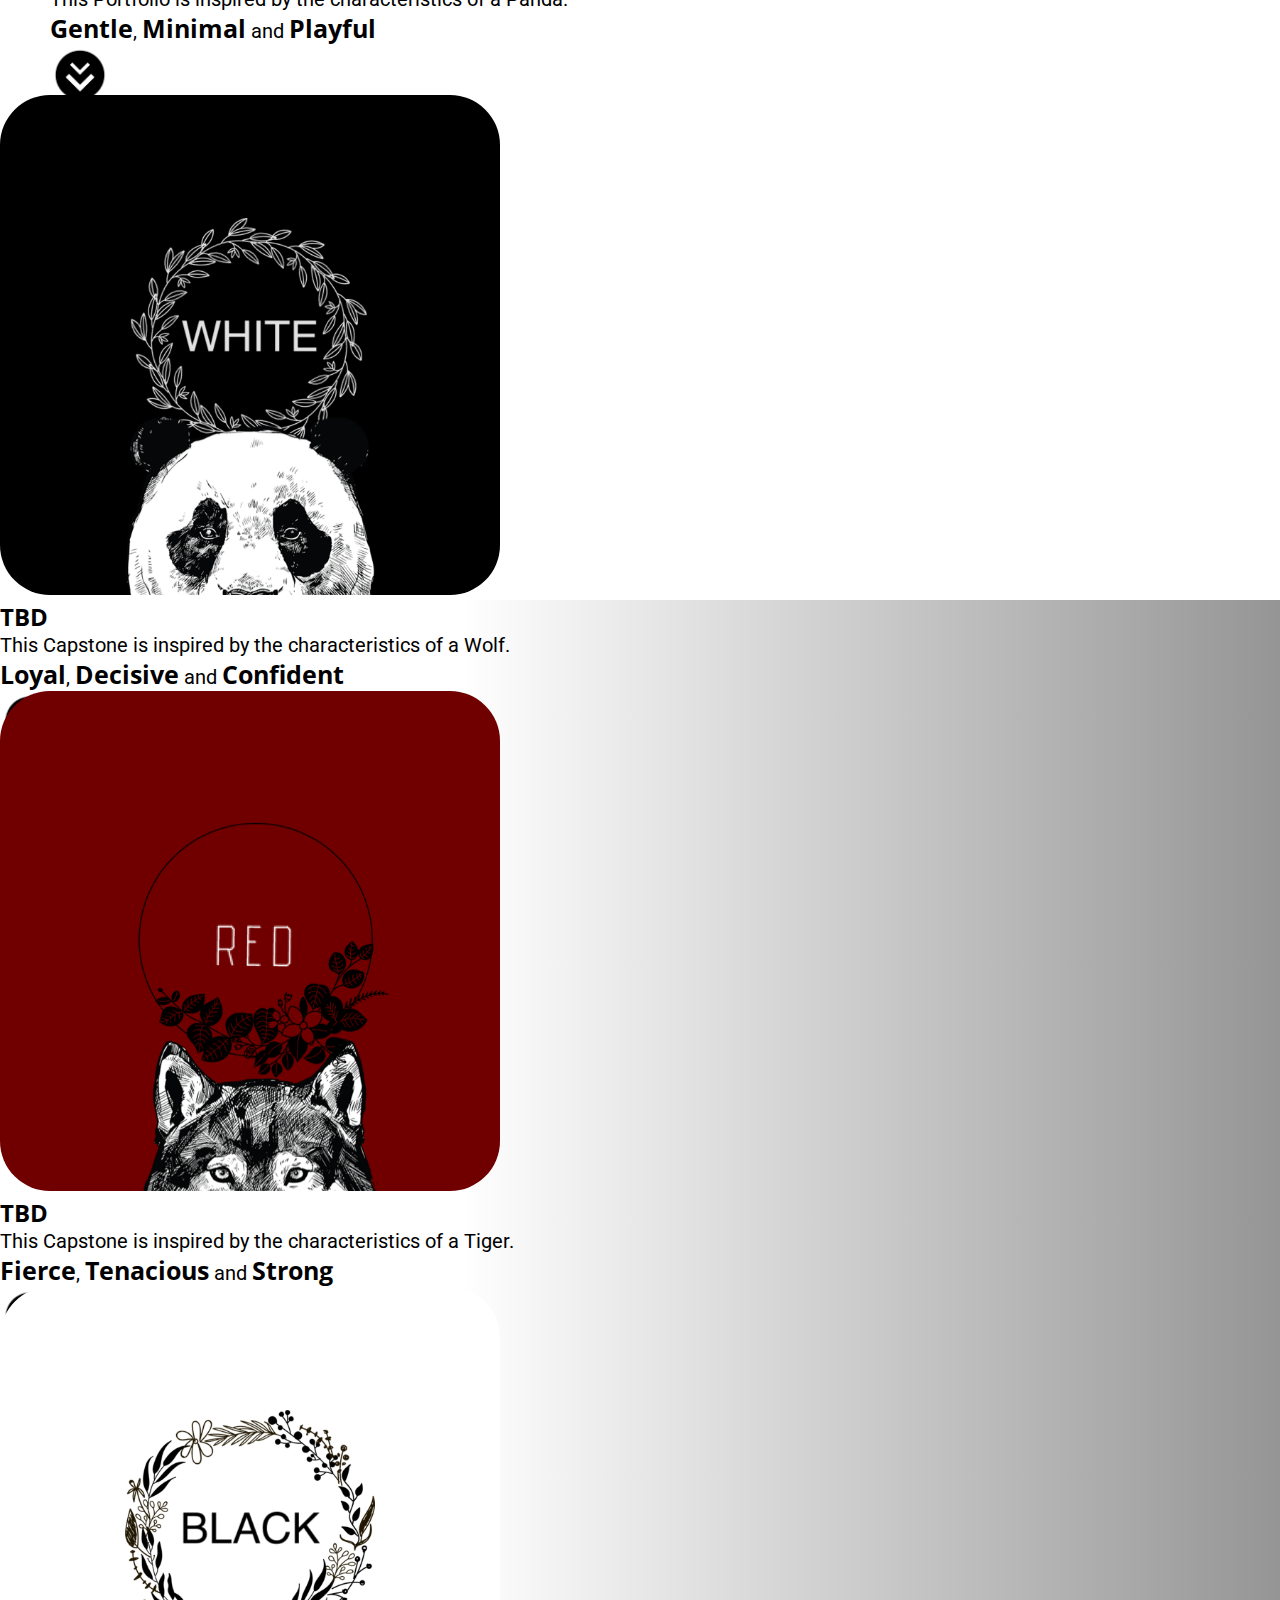
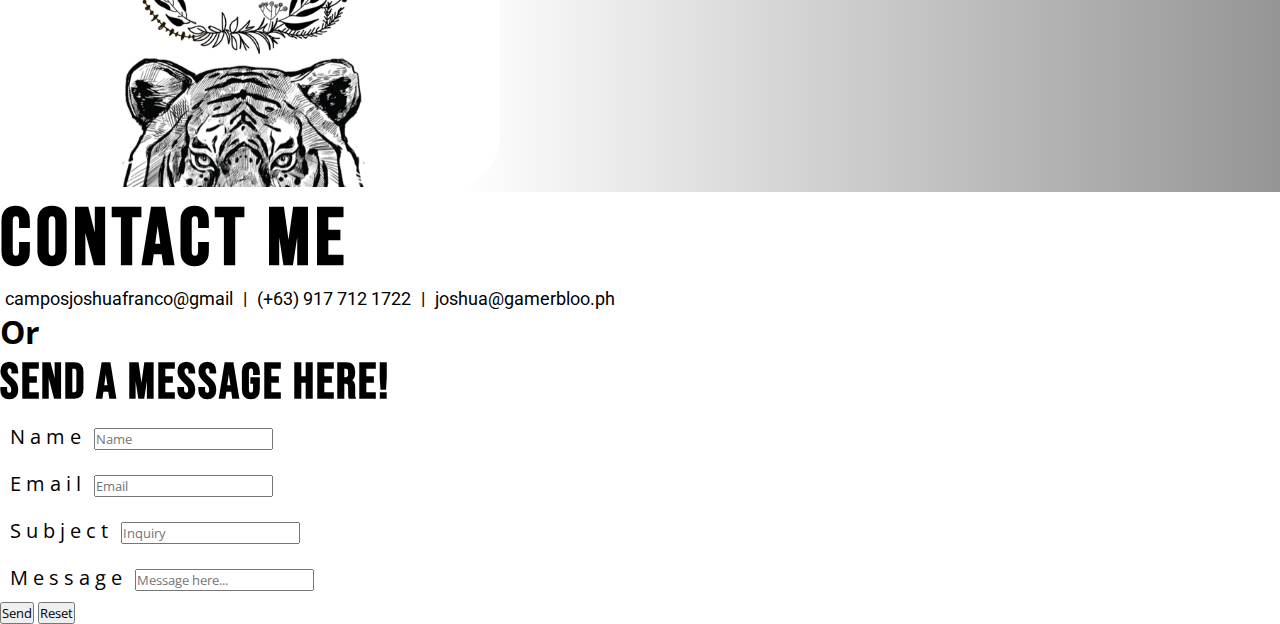
==== commit dd660c37: "Large view only" ====
--- a/mobile.html
+++ b/mobile.html
@@ -49,29 +49,34 @@
     </section>
 
 
-    <section class="" id="AboutMe">
-        <h1 class="">About Me</h1>
+    <section class="container-fluid text-center sm-headerB" id="AboutMe">
+        <h1 class="sm-title">About Me</h1>
         
-        <article class="">
-            <div id="" class="">
+        <article class="row">
+            <div id="sm-about-me" class="col-sm-12 px-5 ">
             <h3 class="">Software Developer</h3>
-            <p>Hi! You can call me Jaycee, I am software developer from the Philippines. I have worked on many projects that involves application <strong>Designing</strong> ,<strong> Planning</strong> and <strong>Development</strong>. I follow a strict work etiquette of efficiency and proficiency. I always have keen eye for detail and have a passion for innovation. 
-            </p>
-            <p>Being a software developer is a stressful job. That is why I keep my team motivated and inspired. Having a well motivated team will make it easier to achieve that extra mile. Life is already hard as it is, that is why having a great team will make the job more fullfilling and fun.</p>
+            <p class="text-justify">Hi! You can call me Jaycee, I am software developer from the Philippines. I have worked on many projects that involves application <strong>Designing</strong>,<strong> Planning</strong> and <strong>Development</strong>. I follow a strict work etiquette of efficiency and proficiency. I always have keen eye for detail and have a passion for innovation. 
+            </p>
+            <p class="sm-none">Being a software developer is a stressful job. That is why I keep my team motivated and inspired. Having a well motivated team will make it easier to achieve that extra mile. Life is already hard as it is, that is why having a great team will make the job more fullfilling and fun.</p>
             
             <a href="#Projects">
-                <img class="img-fluid" src="./src/images/4.png" alt="">
+                <img class="img-fluid sm-none" src="./src/images/4.png" alt="">
             </a>
-            
-
-            </div>
-            <div id="" class="">
-            <img id="" class="img-fluid" src="./src/images/profileVertical.PNG" alt="">
-            </div>
-        </article>
-    </section>
-
-    <section id="" class="">
+            </div>
+
+
+            <div id="" class="sm-none order-1">
+            <img id="profileVertical" class="img-fluid" src="./src/images/profileVertical.PNG" alt="">
+            </div>
+        </article>
+
+        <h1 class="sm-title lg-none sm-headerB">Projects</h1>
+    </section>
+
+
+    
+
+    <section id="" class="sm-headerB">
         <article class="row text-center">
             <div class="card m-5" >
                 <img class="card-img-top" src="./src/images/capstone1.png">
--- a/index.css
+++ b/index.css
@@ -106,24 +106,15 @@
     transition: .5s ease;
 }
 
-#projectSectionTitle:hover {
-    height: 450px;
-}
-
 .capstoneImg {
     position: relative;
     border-radius: 50px;
     height: 500px;
     transition: .5s ease;
-
-}
-
-.capstoneImg:hover {
-    position: relative;
-    border-radius: 500px;
-    height: 500px;
-
-}
+    
+}
+
+
 
 #profileVertical {
     position: relative;
@@ -136,6 +127,83 @@
 }
 
 #picContainer {
+    
+}
+
+
+.buttonPic {
+    position: absolute;
+    height: 125px;
+    width: 125px;
+    transition: .5s ease;
+}
+
+.buttonPic-sm {
+    position: absolute;
+    height: 60px;
+    width: 60px;
+    transition: .5s ease;
+}
+
+#blackButton {
+    top: 300px;
+    left: 531px;
+}
+
+#aboutMeArticle {
+    padding-right:200px;
+}
+
+
+
+.w3-green{
+    width: 50%;
+}
+
+.card {
+    width: 300px;
+    border-radius: 30px;
+    background-color: rgb(255, 255, 255,0.8);
+    transition: .5s ease;
+    
+}
+
+
+.card-img-top {
+    padding-top: 8px;
+    border-radius: 400px
+}
+
+.description {
+    margin-top: 80px;
+    padding: 50px;
+}
+
+#contactForm {
+    background: rgb(255,255,255,0.8);
+    border-radius:50px;
+}
+.form-group {
+    padding: 10px;
+    font-size: 20px;
+    font-family: 'Bebas Neue', cursive;
+    letter-spacing: 5px;
+}
+
+@media only screen and (min-width: 768px) {
+
+#projectSectionTitle:hover {
+    height: 450px;
+}
+
+.lg-none {
+    display: none;
+}
+
+.capstoneImg:hover {
+    position: relative;
+    border-radius: 500px;
+    height: 500px;
 
 }
 
@@ -145,21 +213,6 @@
     height:700px;
 }
 
-
-.buttonPic {
-    position: absolute;
-    height: 125px;
-    width: 125px;
-    transition: .5s ease;
-}
-
-.buttonPic-sm {
-    position: absolute;
-    height: 60px;
-    width: 60px;
-    transition: .5s ease;
-}
-
 .buttonPic-sm:hover {
     position: absolute;
     height: 70px;
@@ -170,27 +223,6 @@
     position: absolute;
     height: 140px;
     width: 140px;
-}
-
-#blackButton {
-    top: 300px;
-    left: 531px;
-}
-
-#aboutMeArticle {
-    padding-right:200px;
-}
-
-.w3-green{
-    width: 50%;
-}
-
-.card {
-    width: 300px;
-    border-radius: 30px;
-    background-color: rgb(255, 255, 255,0.8);
-    transition: .5s ease;
-    
 }
 
 .card:hover {
@@ -201,49 +233,47 @@
     
 }
 
-.card-img-top {
-    padding-top: 8px;
-    border-radius: 400px
-}
-
-.description {
-    margin-top: 80px;
-    padding: 50px;
-}
-
-#contactForm {
-    background: rgb(255,255,255,0.8);
-    border-radius:50px;
-}
-.form-group {
-    padding: 10px;
-    font-size: 20px;
-    font-family: 'Bebas Neue', cursive;
-    letter-spacing: 5px;
 }
 
 @media only screen and (max-width: 768px) {
-  /* For mobile phones: */
-  #nameHolder {
-    padding-top: 100px;
-    width: 300px;
-    margin-left: 10px;
-  }
-
-  #nav-1 {
-      font-size: 30px;
-      font-weight: bold;
-      font-family: 'Bebas Neue', cursive;
-      letter-spacing: 5px;
-  }
-
-  .sm-none {
-      display:none;
-  }
-
-
-
-
+    /* For mobile phones: */
+    #nameHolder {
+        padding-top: 100px;
+        width: 300px;
+        margin-left: 10px;
+    }
+    
+    #nav-1 {
+        font-size: 30px;
+        font-weight: bold;
+        font-family: 'Bebas Neue', cursive;
+        letter-spacing: 5px;
+    }
+    
+    .sm-none {
+        display:none;
+    }
+    
+    #sm-about-me {
+        order:2;
+        padding: 5px;
+    }
+    
+    #profileVertical {
+    }
+    
+    .sm-headerB {
+        background: rgb(255,255,255);
+        background: linear-gradient(90deg, rgba(255,255,255,1) 0%, rgba(255,255,255,1) 36%, rgba(149,149,149,1) 100%);
+    }
+
+    .sm-title {
+        margin-top: 10px;
+        font-size: 30px;
+        font-weight: bold;
+        font-family: 'Bebas Neue', cursive;
+        letter-spacing: 5px;
+    }
 
 
 
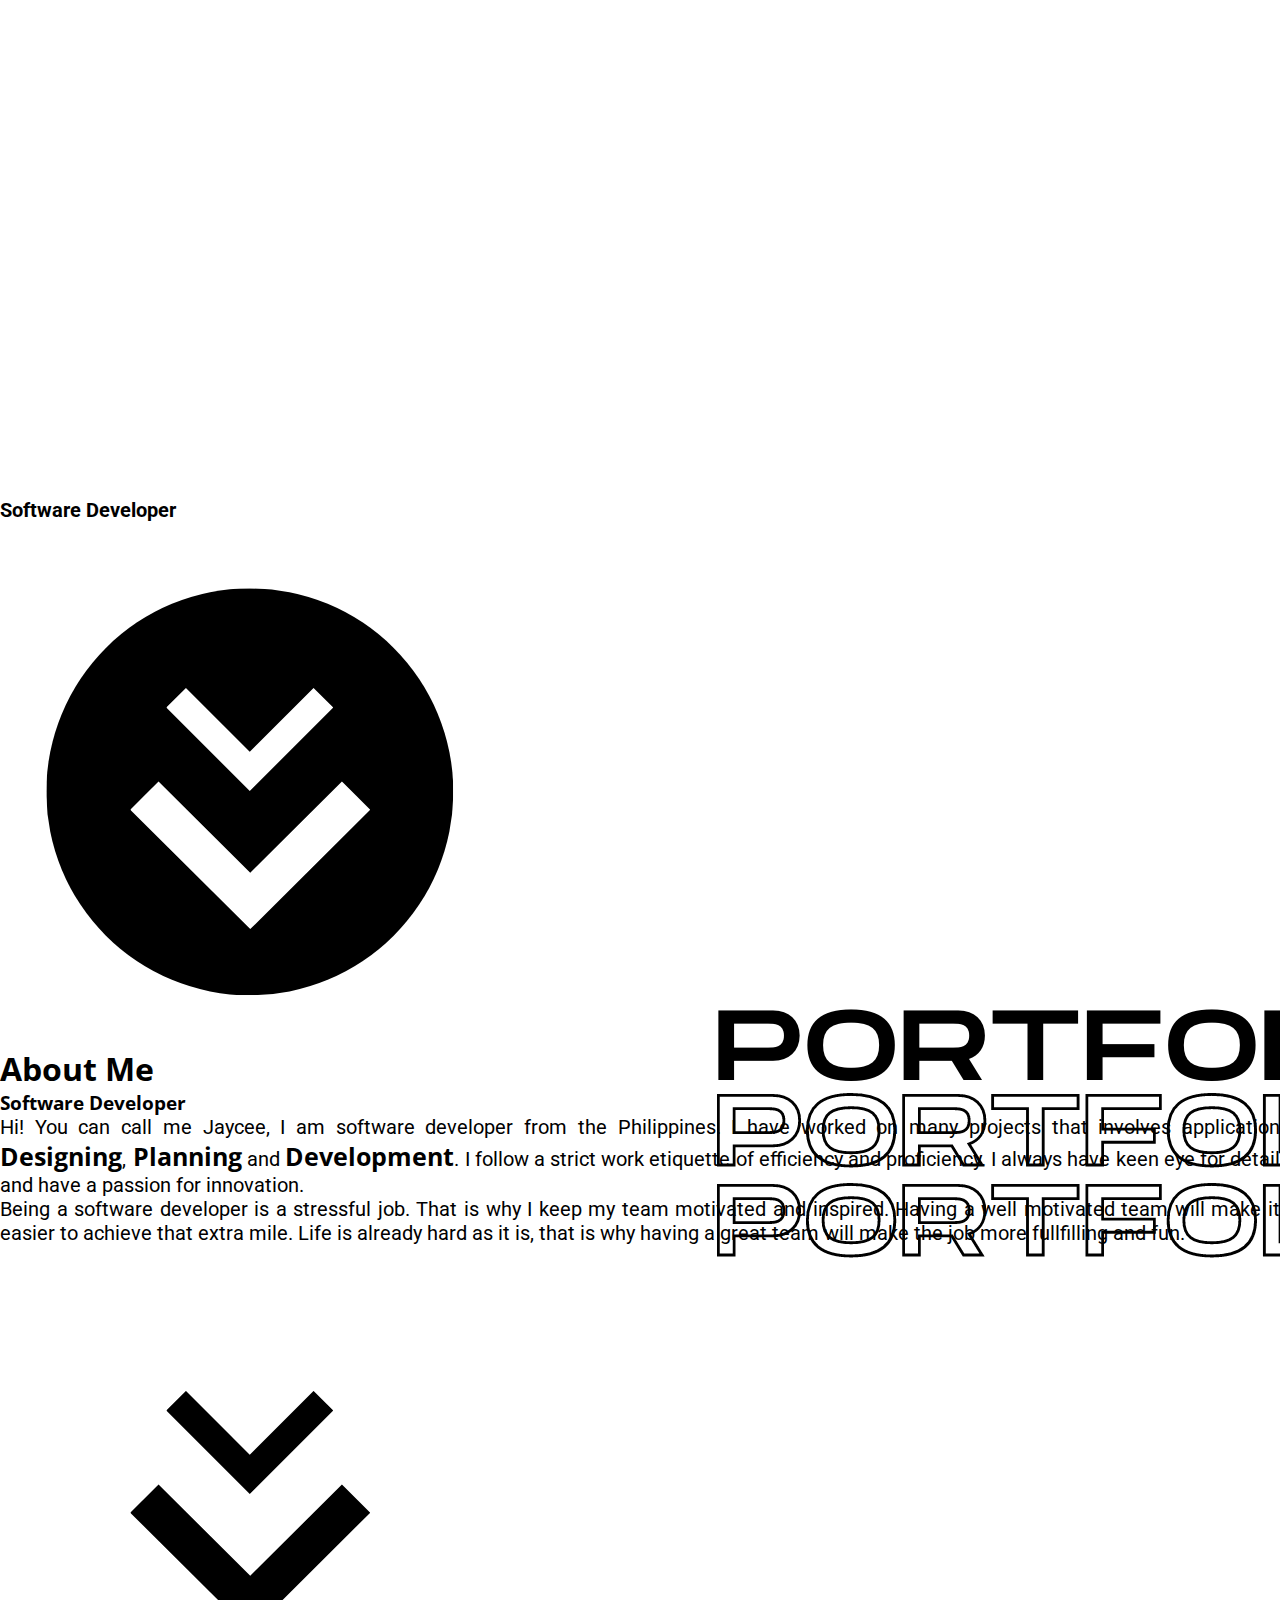
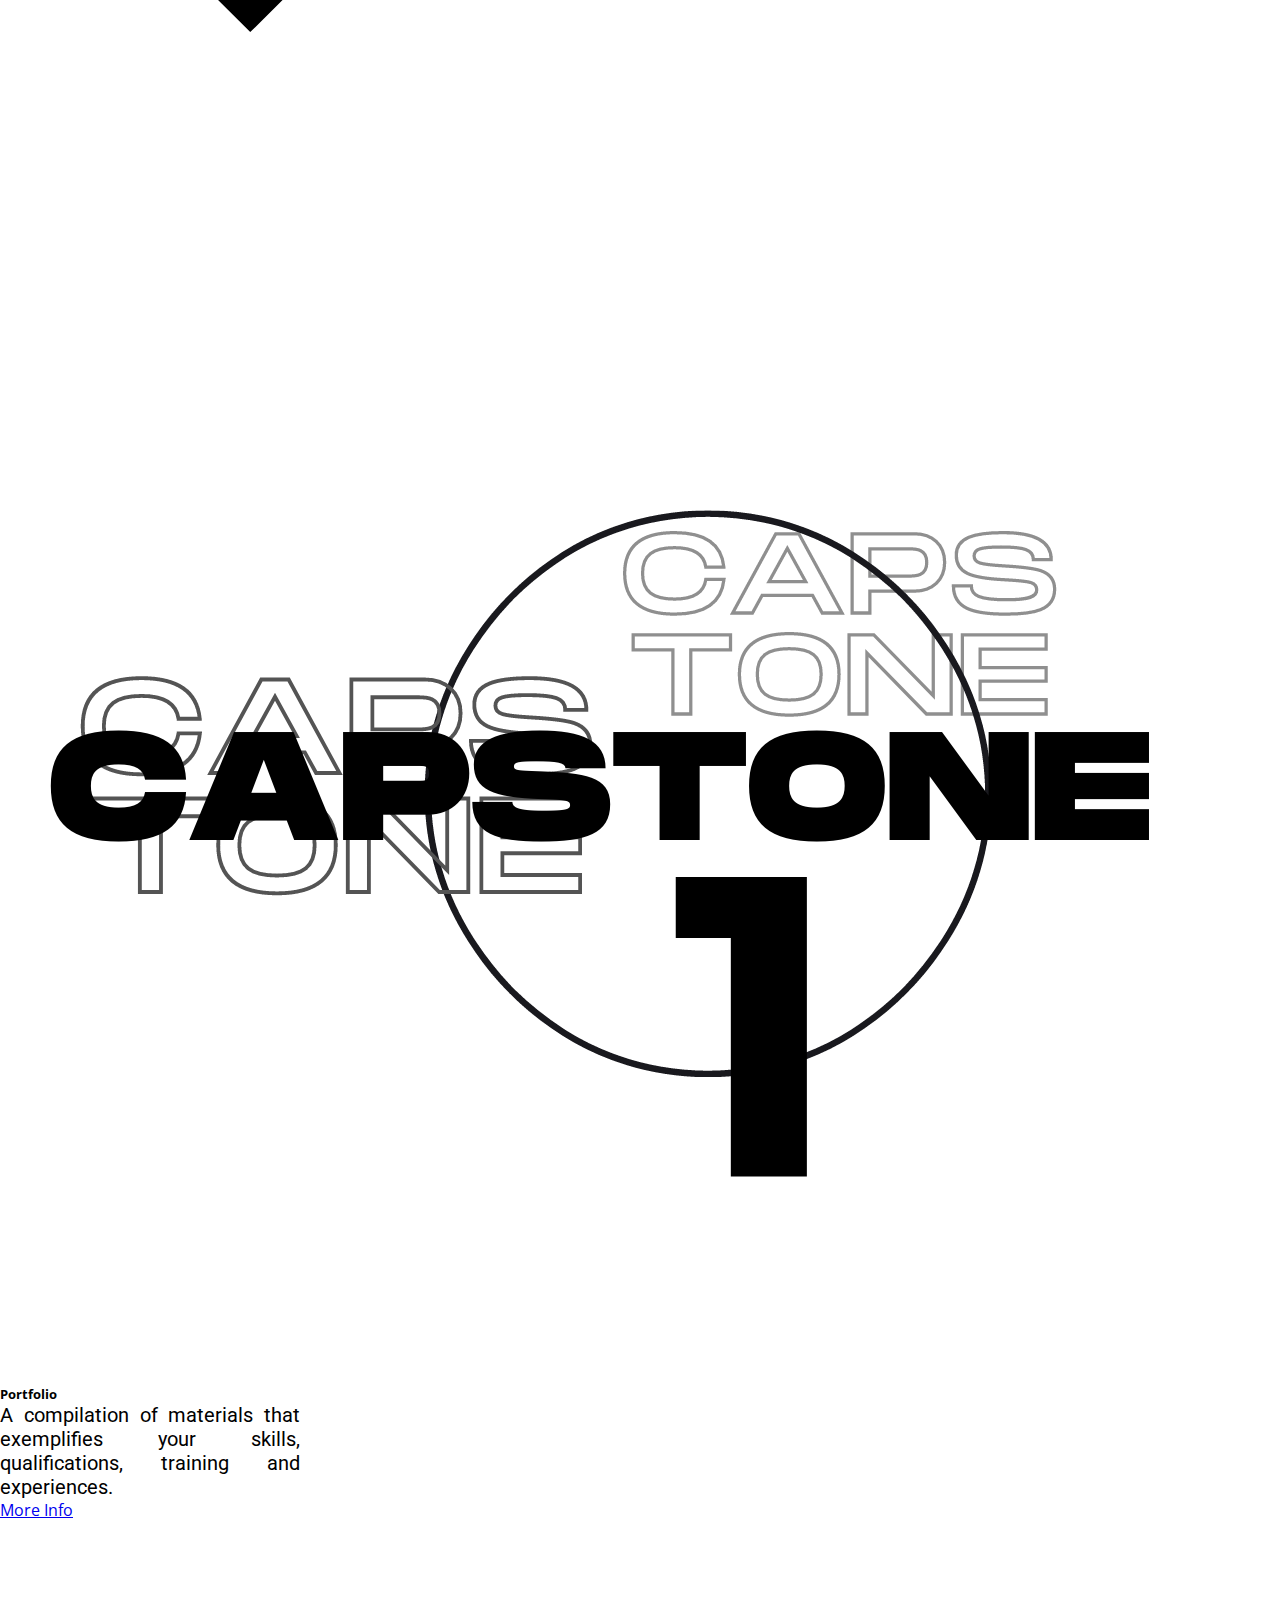
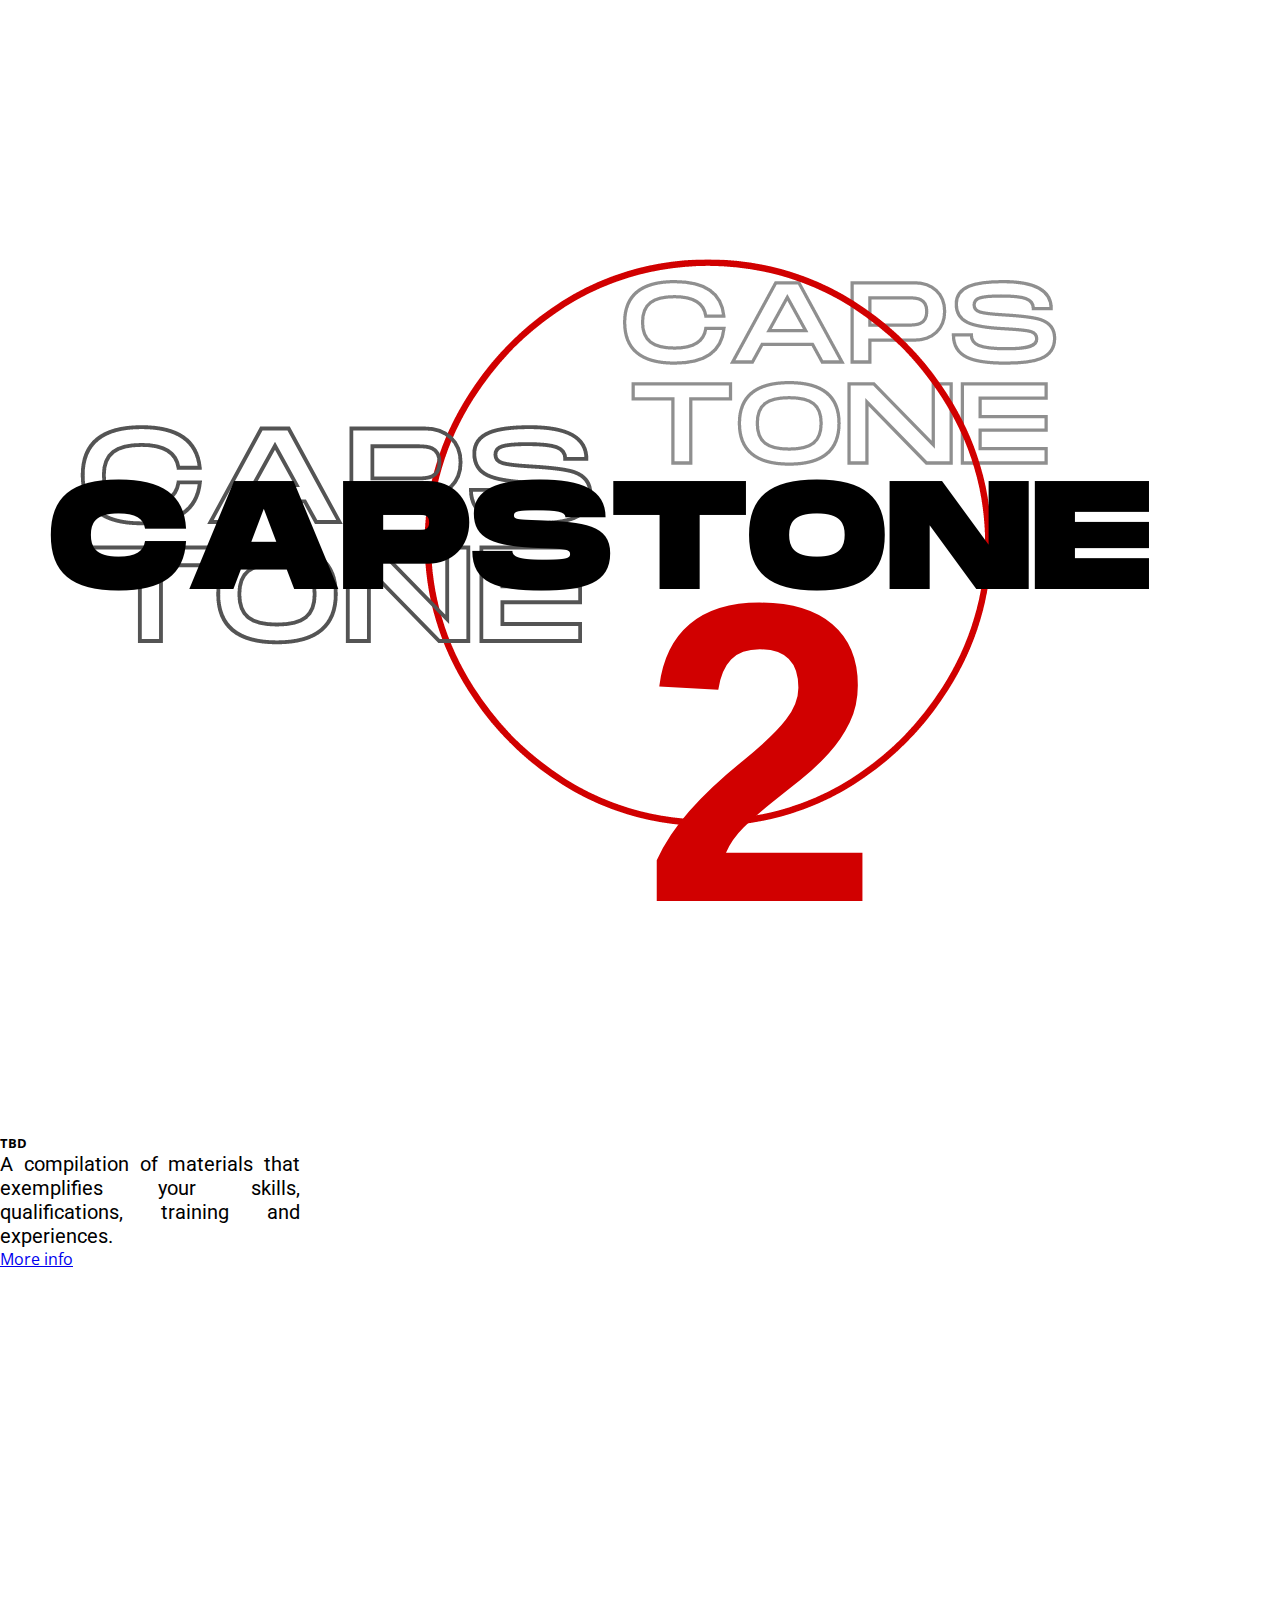
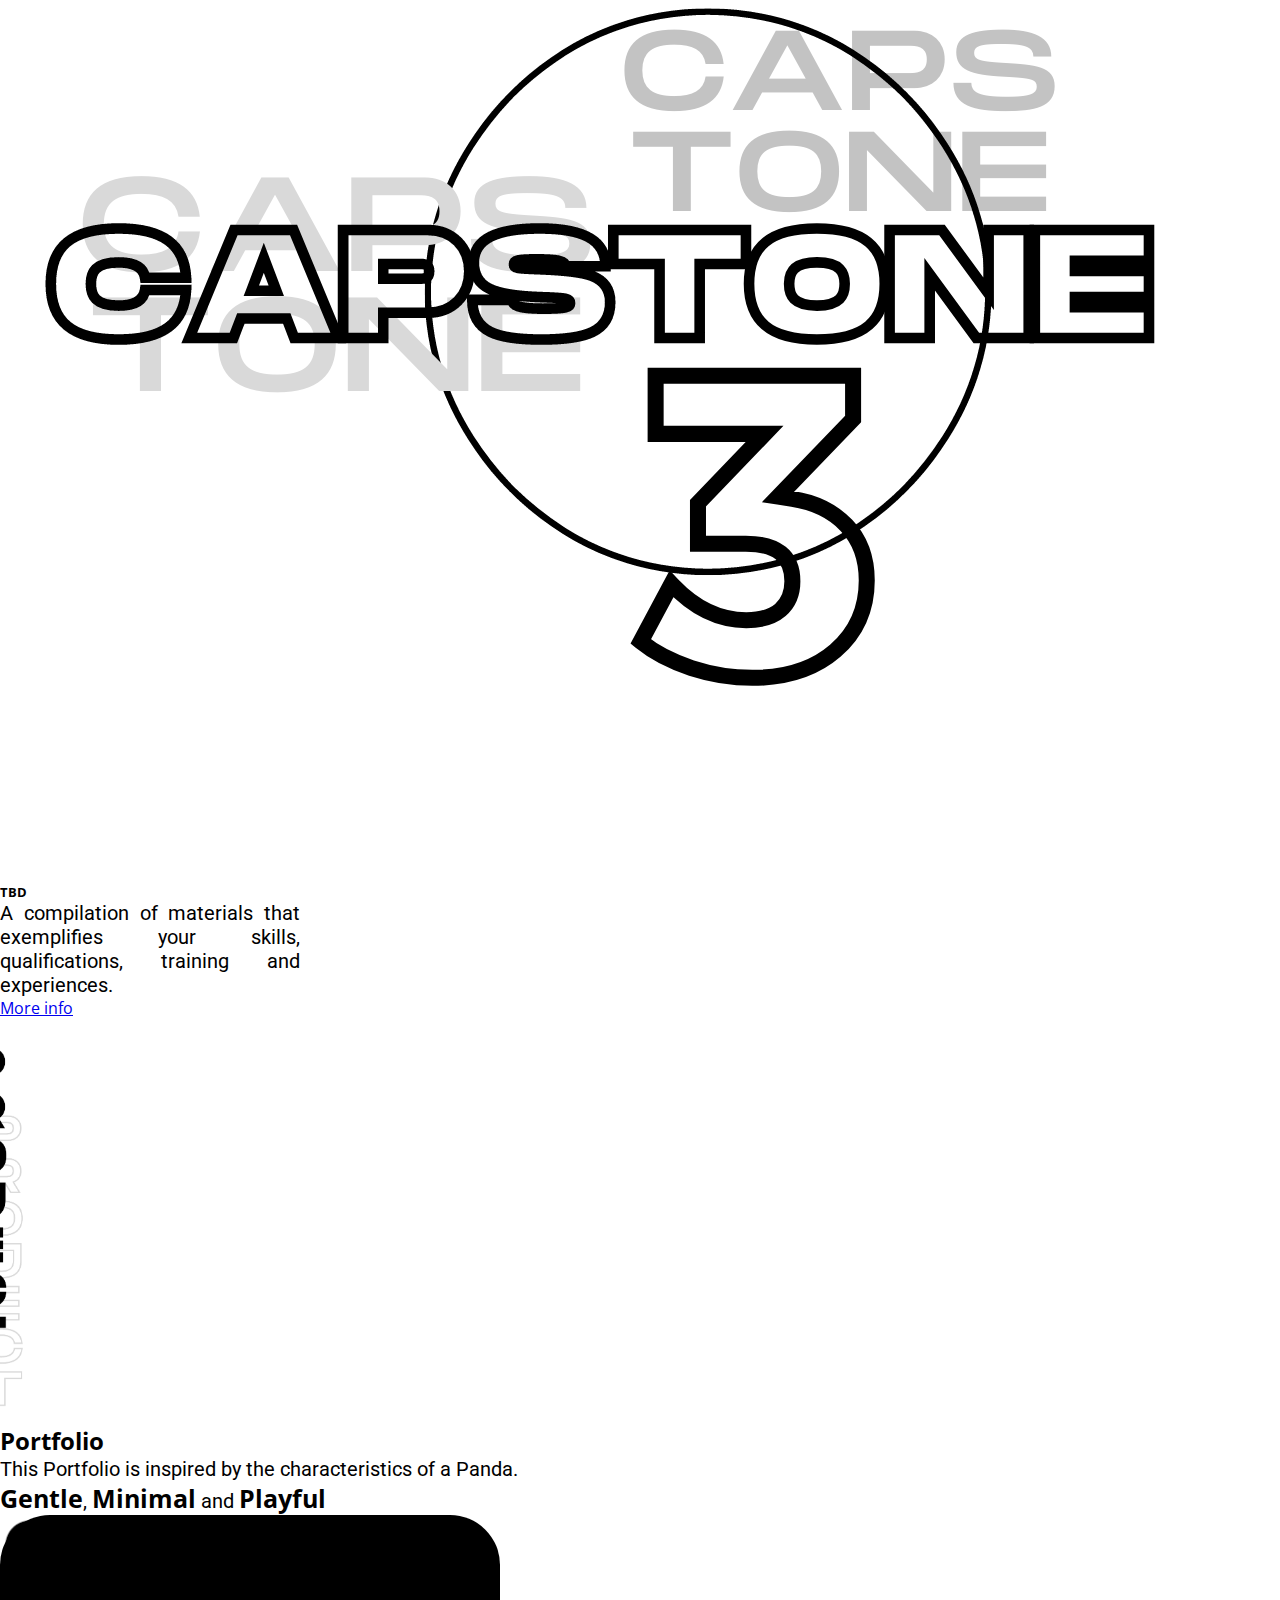
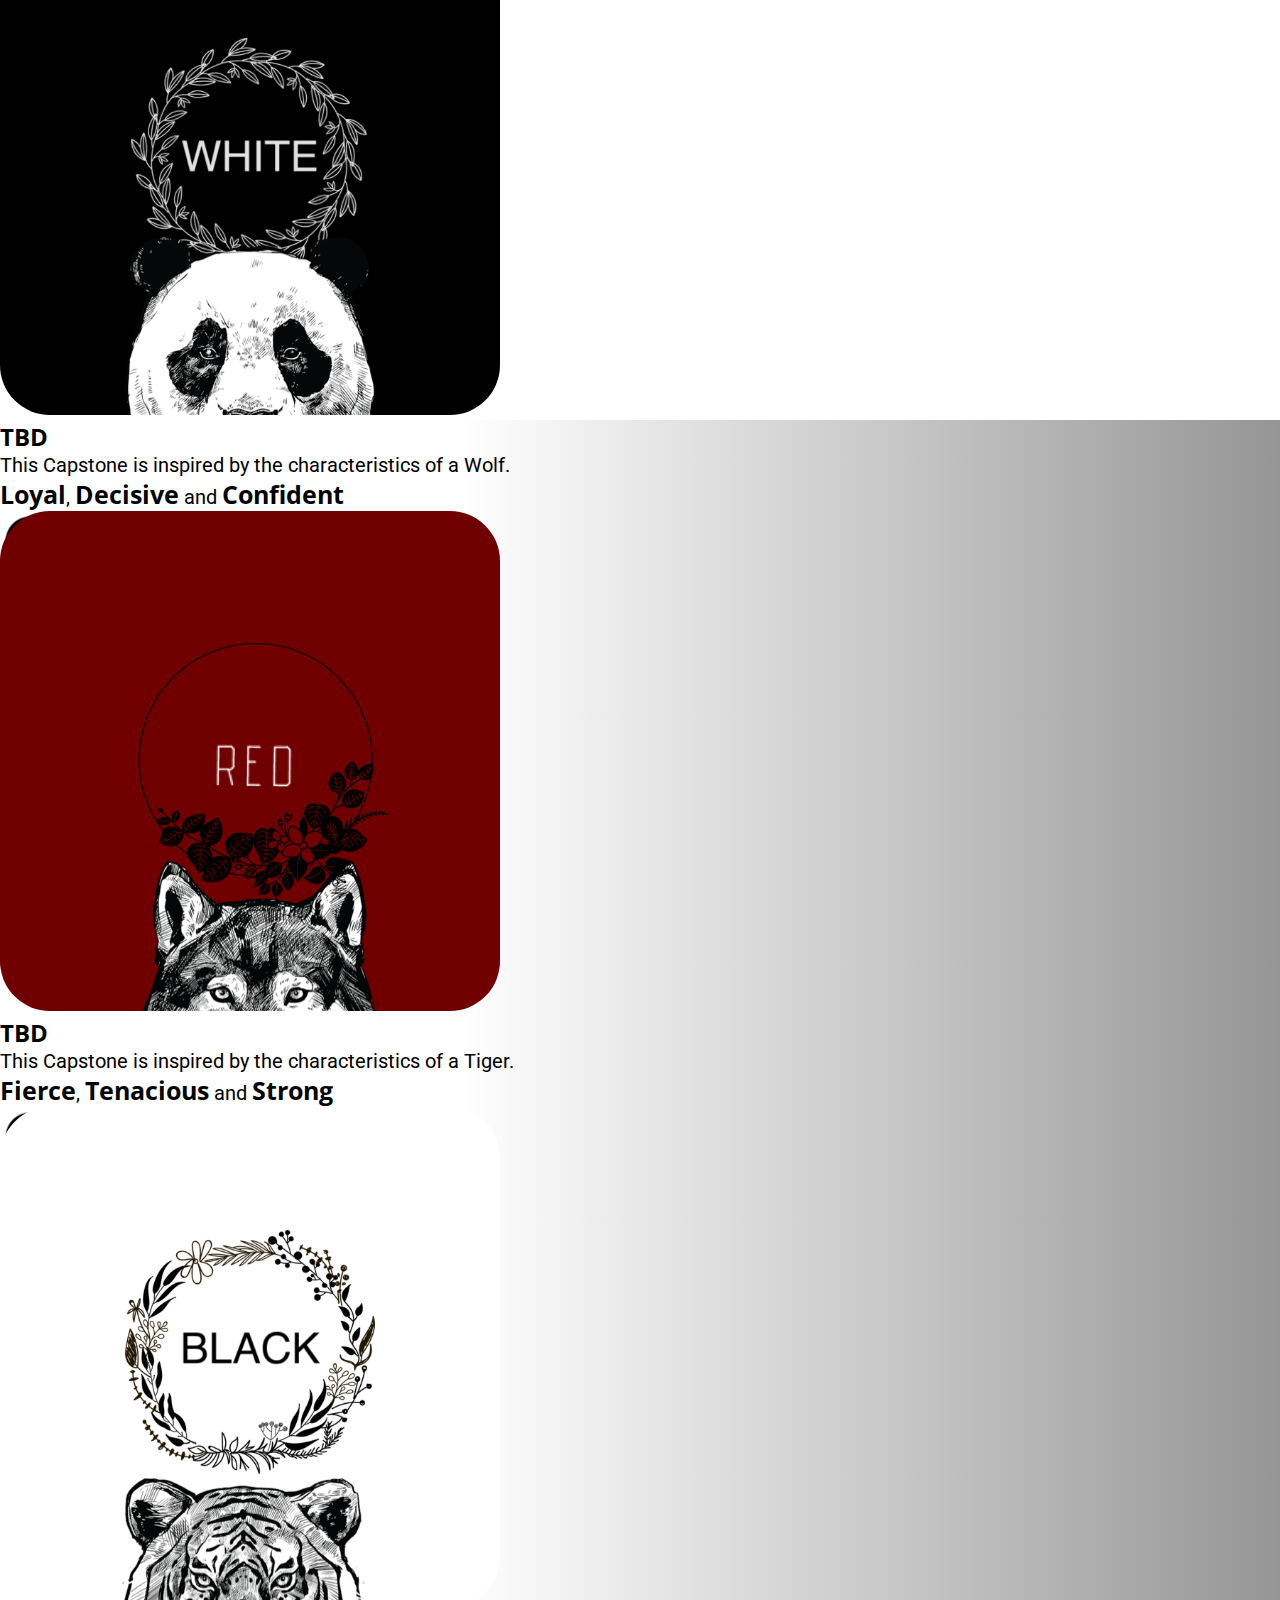
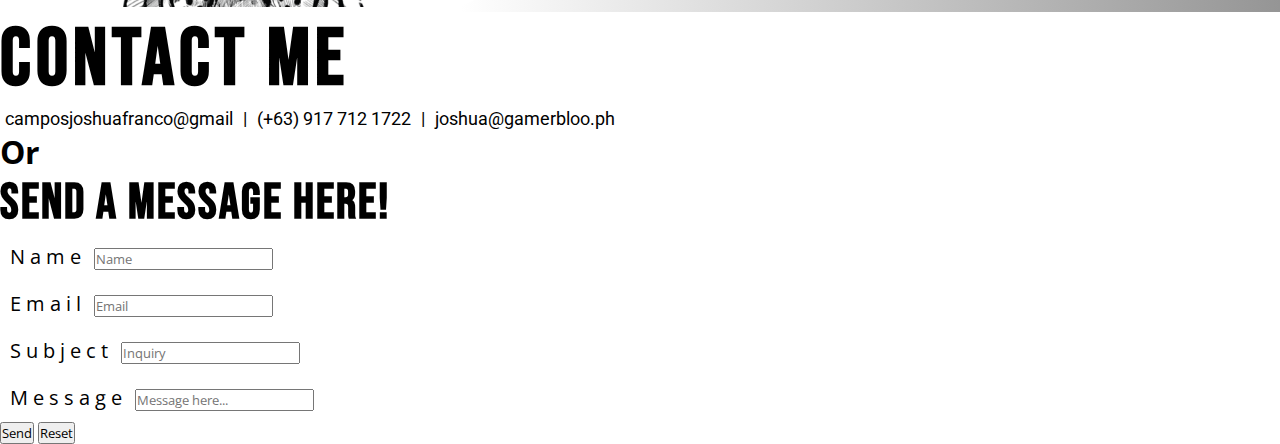
==== commit ae49bc11: "capstone1" ====
--- a/mobile.html
+++ b/mobile.html
@@ -110,19 +110,21 @@
         </article>
     </section>
 
+
+
     <section id="capstone1" class="">
         <article class="row pb-5">
             
-            <div id="" class="col-4 order-2 description">
+            <div id="" class="sm-order-2 col-sm-12">
                 <h2>Portfolio</h2>
             <p>This Portfolio is inspired by the characteristics of a Panda. 
             </p>
             <p><strong>Gentle</strong>, <strong>Minimal</strong> and <strong>Playful</strong></p>
 
-            <a href="#capstone2"><img id="" class="buttonPic-sm" src="./src/images/1.png"></a>
-            
-            </div>
-            <div id="" class="col-7 order-1 text-center d-none d-sm-block">
+            <a href="#capstone2"><img id="" class="buttonPic-sm sm-none" src="./src/images/1.png"></a>
+            
+            </div>
+            <div id="" class="text-center sm-order-1 col-sm-12">
             <img class="capstoneImg img-fluid" src="./src/images/panda.PNG" alt="">
             </div>
         </article>
--- a/index.css
+++ b/index.css
@@ -105,15 +105,6 @@
     height: 400px;
     transition: .5s ease;
 }
-
-.capstoneImg {
-    position: relative;
-    border-radius: 50px;
-    height: 500px;
-    transition: .5s ease;
-    
-}
-
 
 
 #profileVertical {
@@ -200,6 +191,14 @@
     display: none;
 }
 
+.capstoneImg {
+    position: relative;
+    border-radius: 50px;
+    height: 500px;
+    transition: .5s ease;
+    
+}
+
 .capstoneImg:hover {
     position: relative;
     border-radius: 500px;
@@ -257,6 +256,7 @@
     #sm-about-me {
         order:2;
         padding: 5px;
+
     }
     
     #profileVertical {
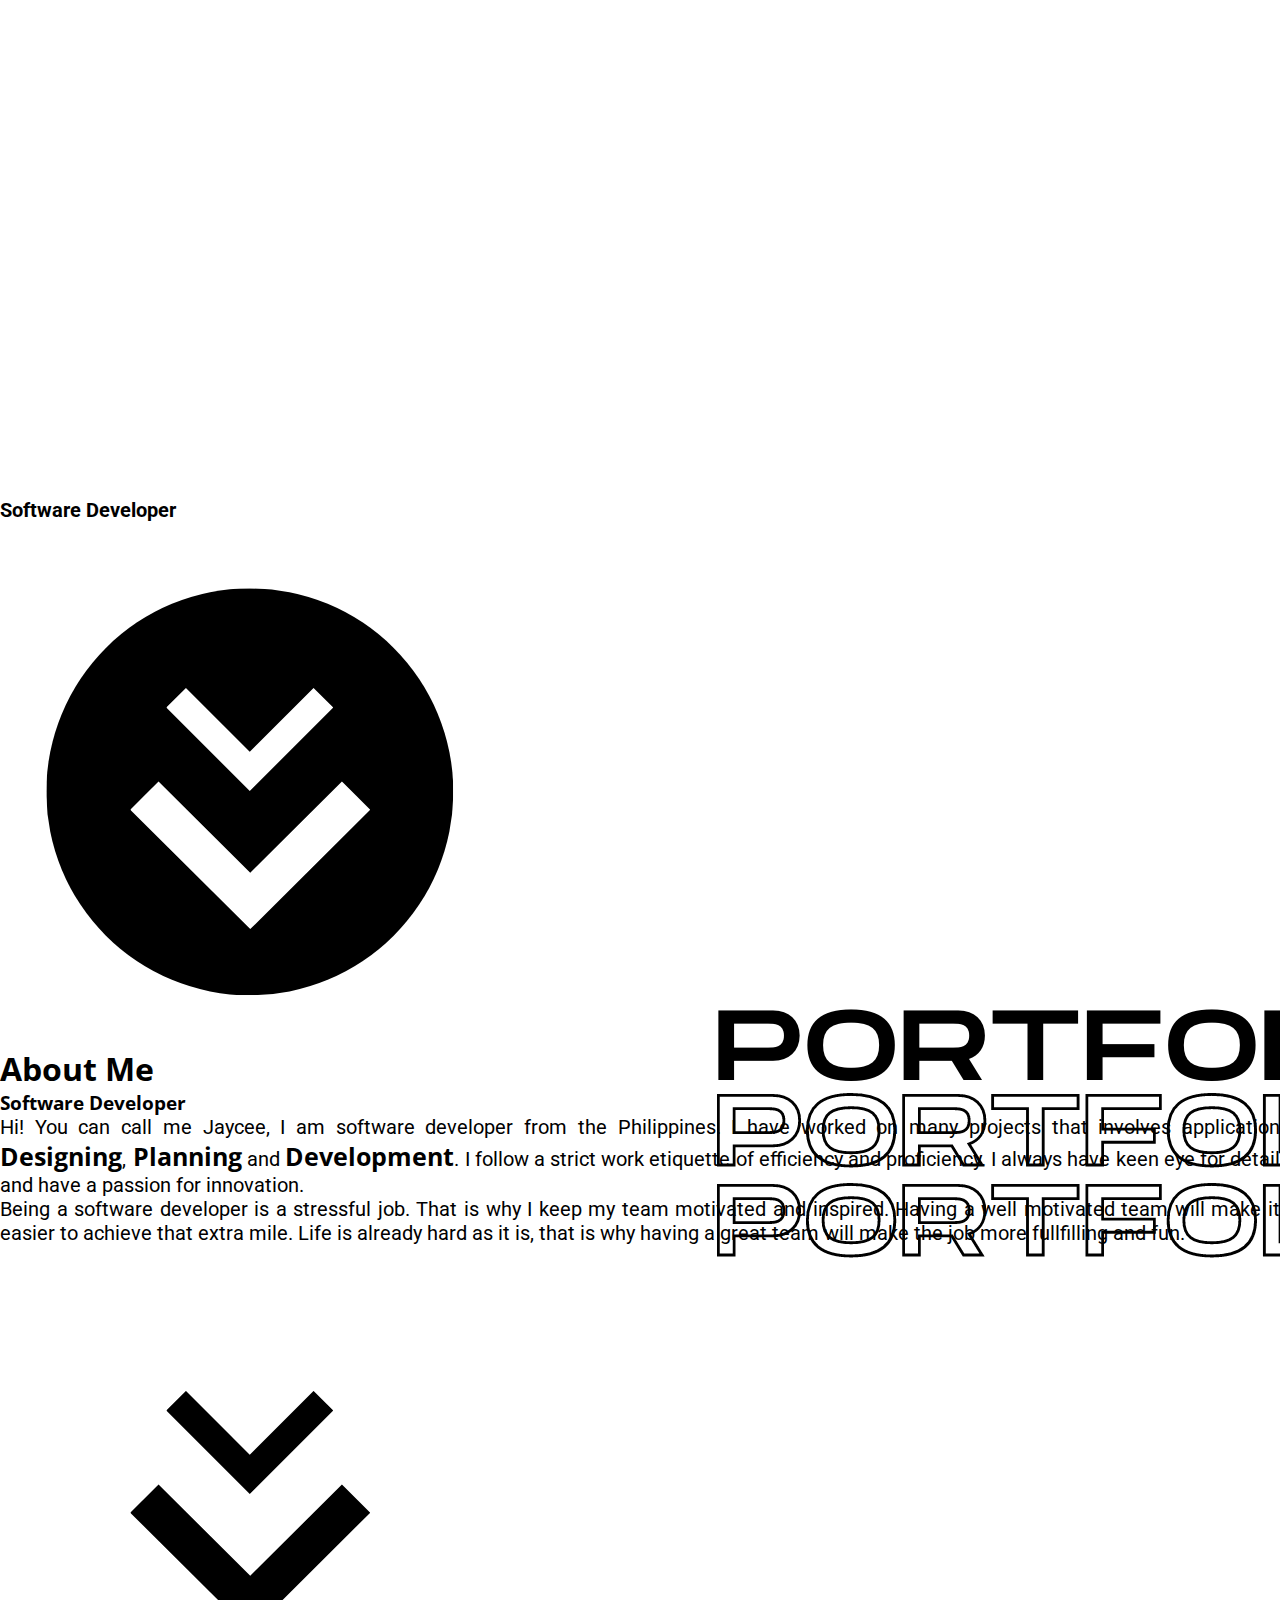
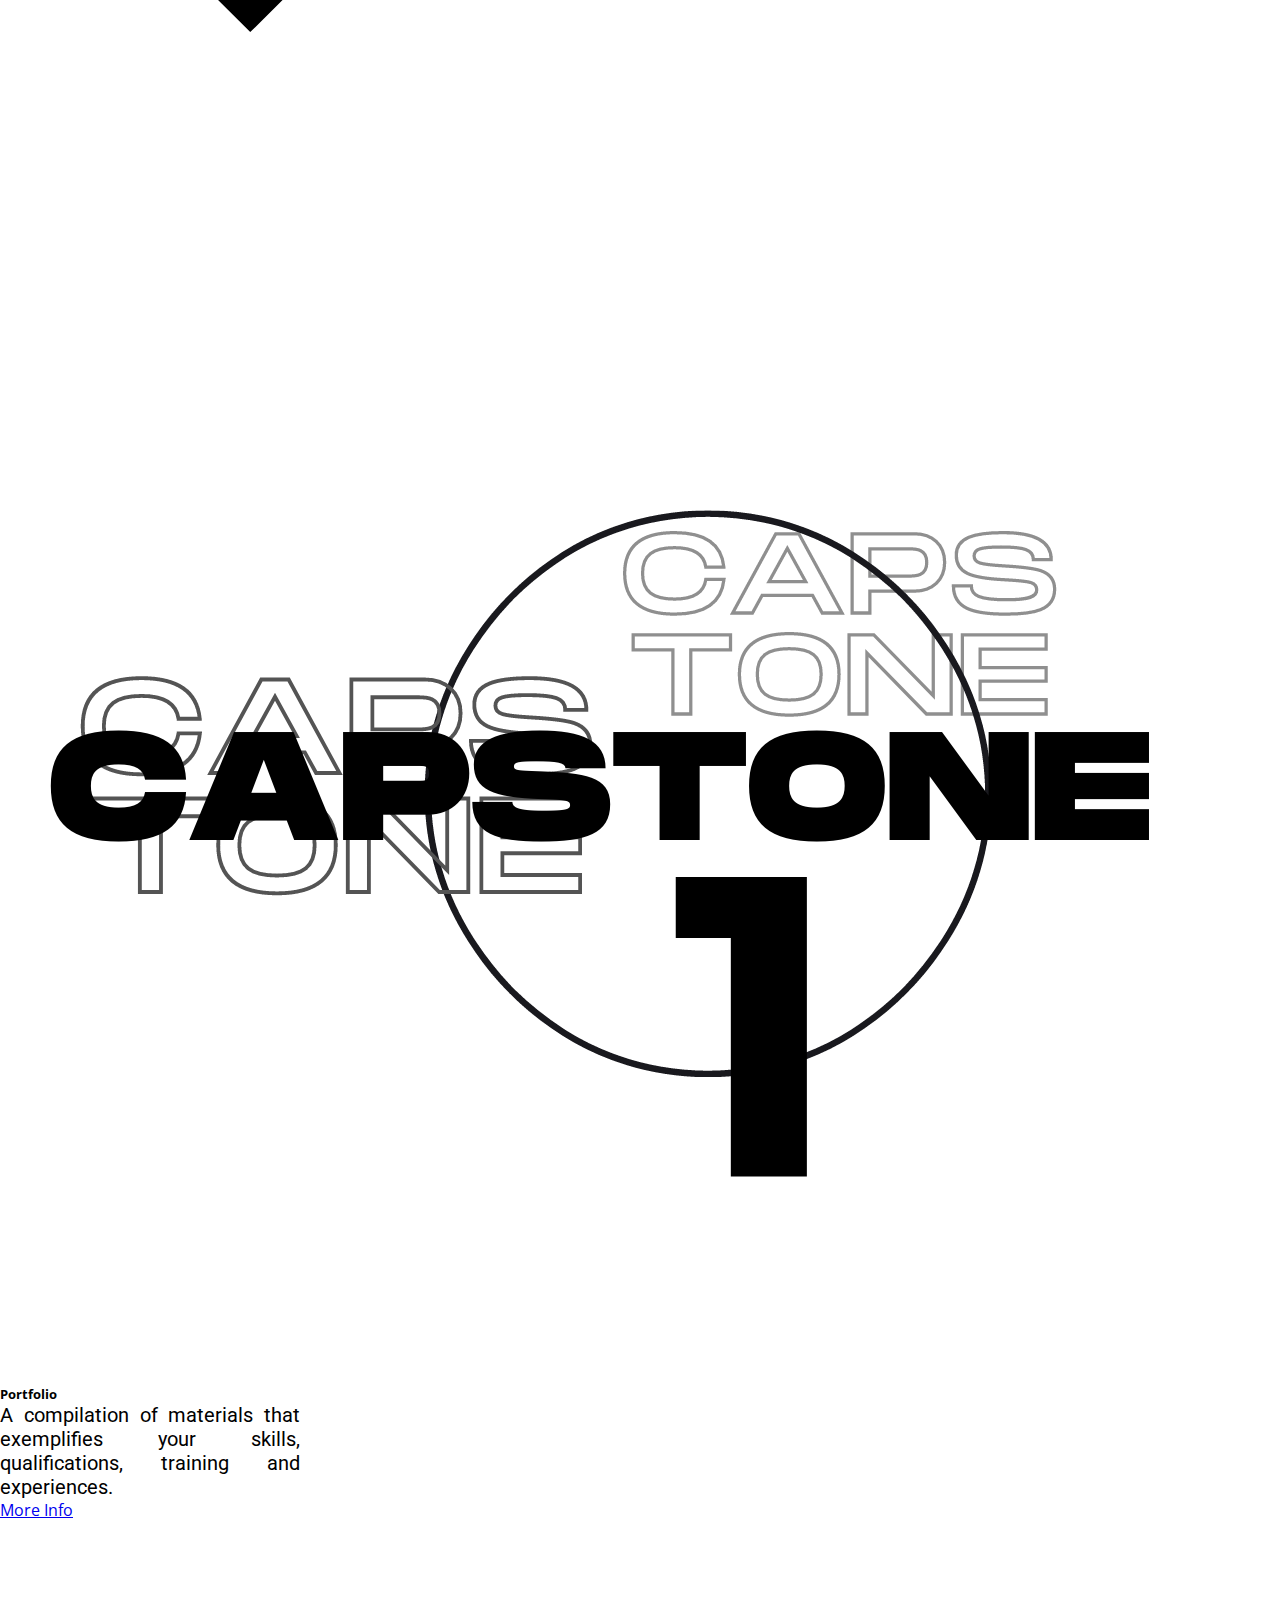
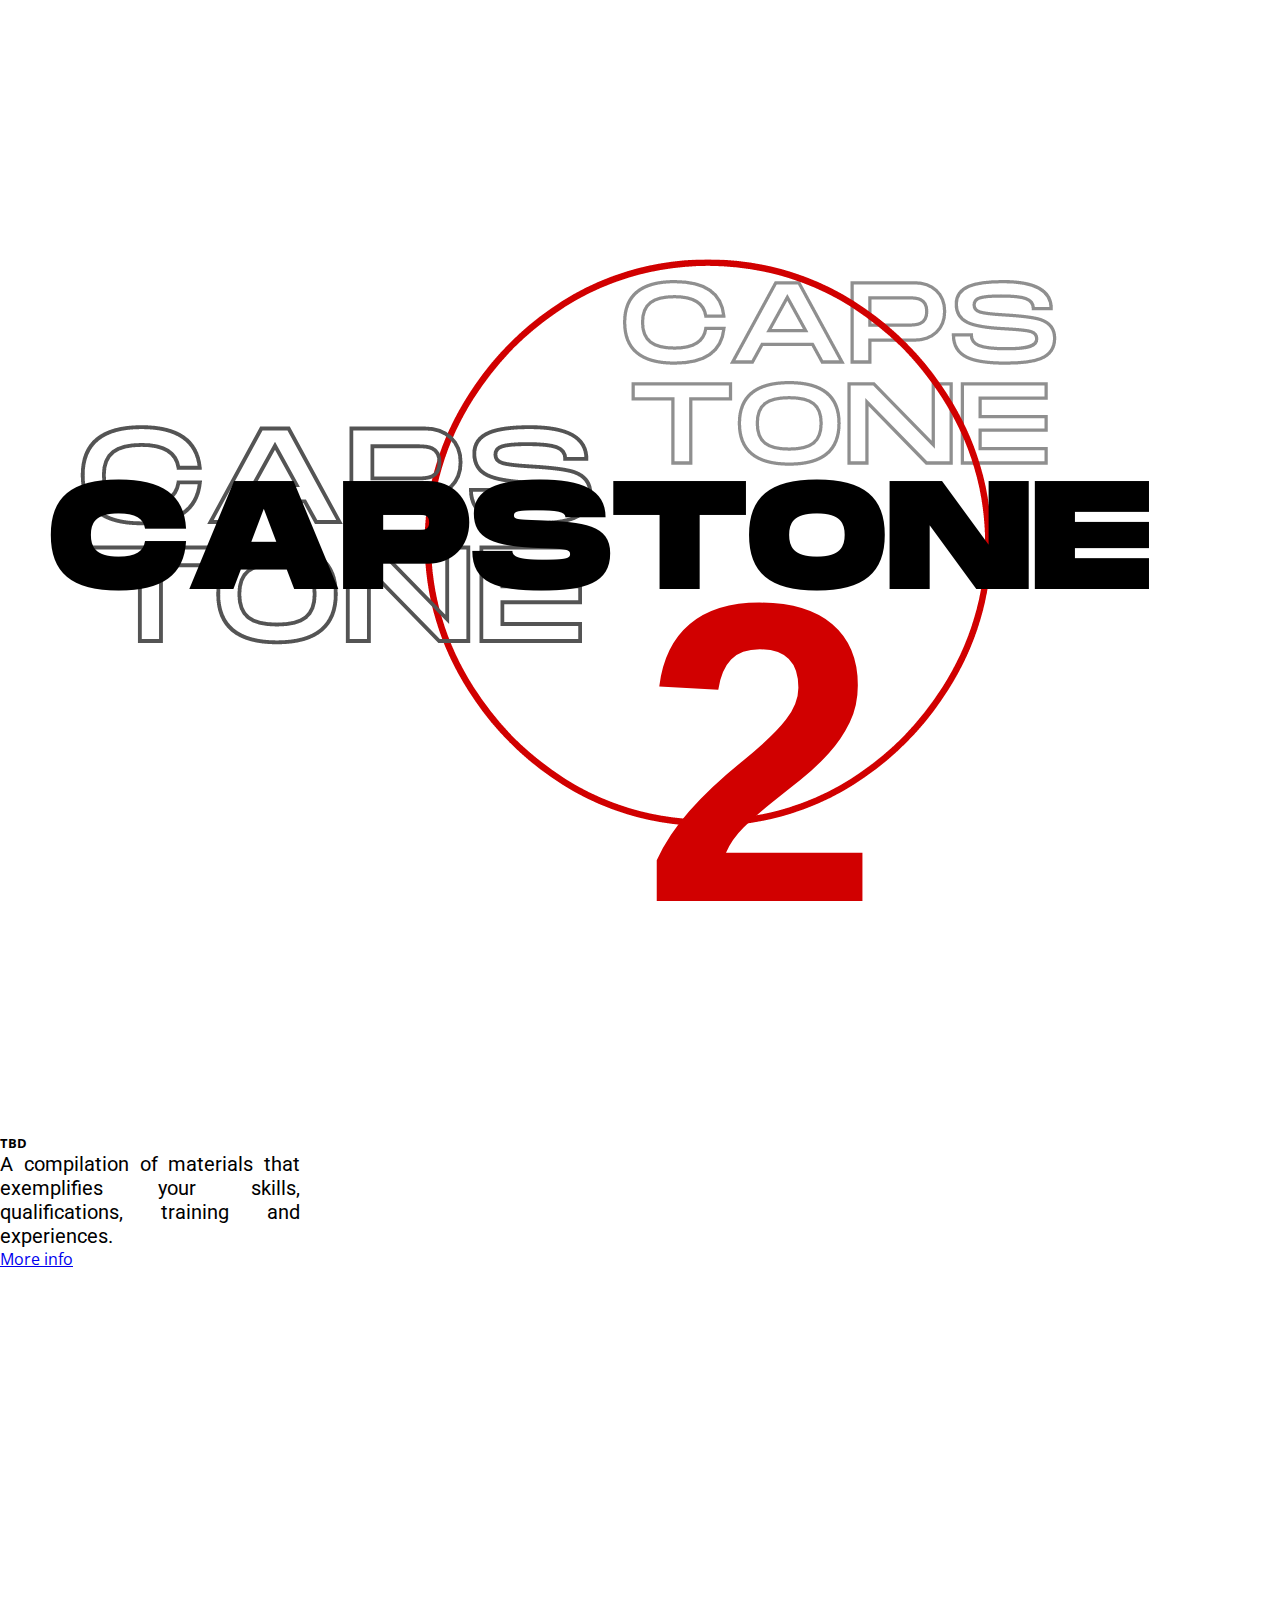
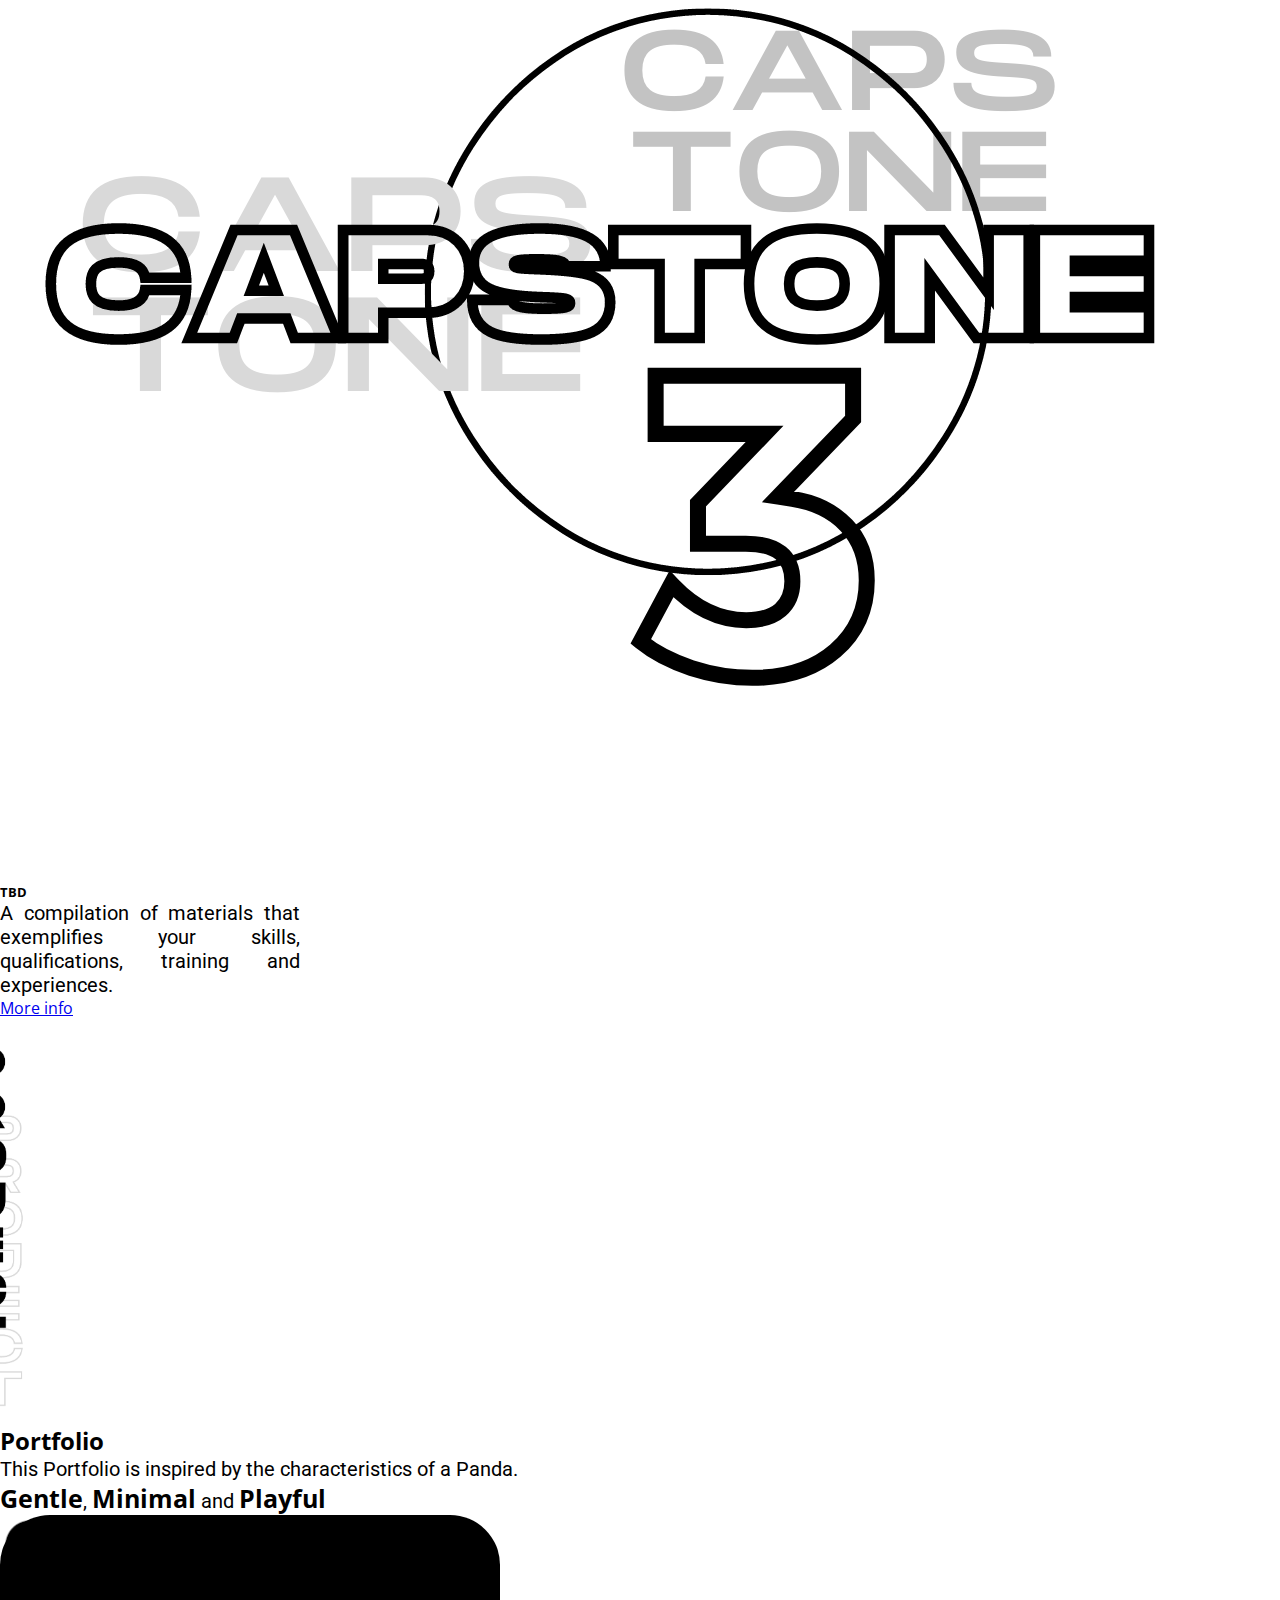
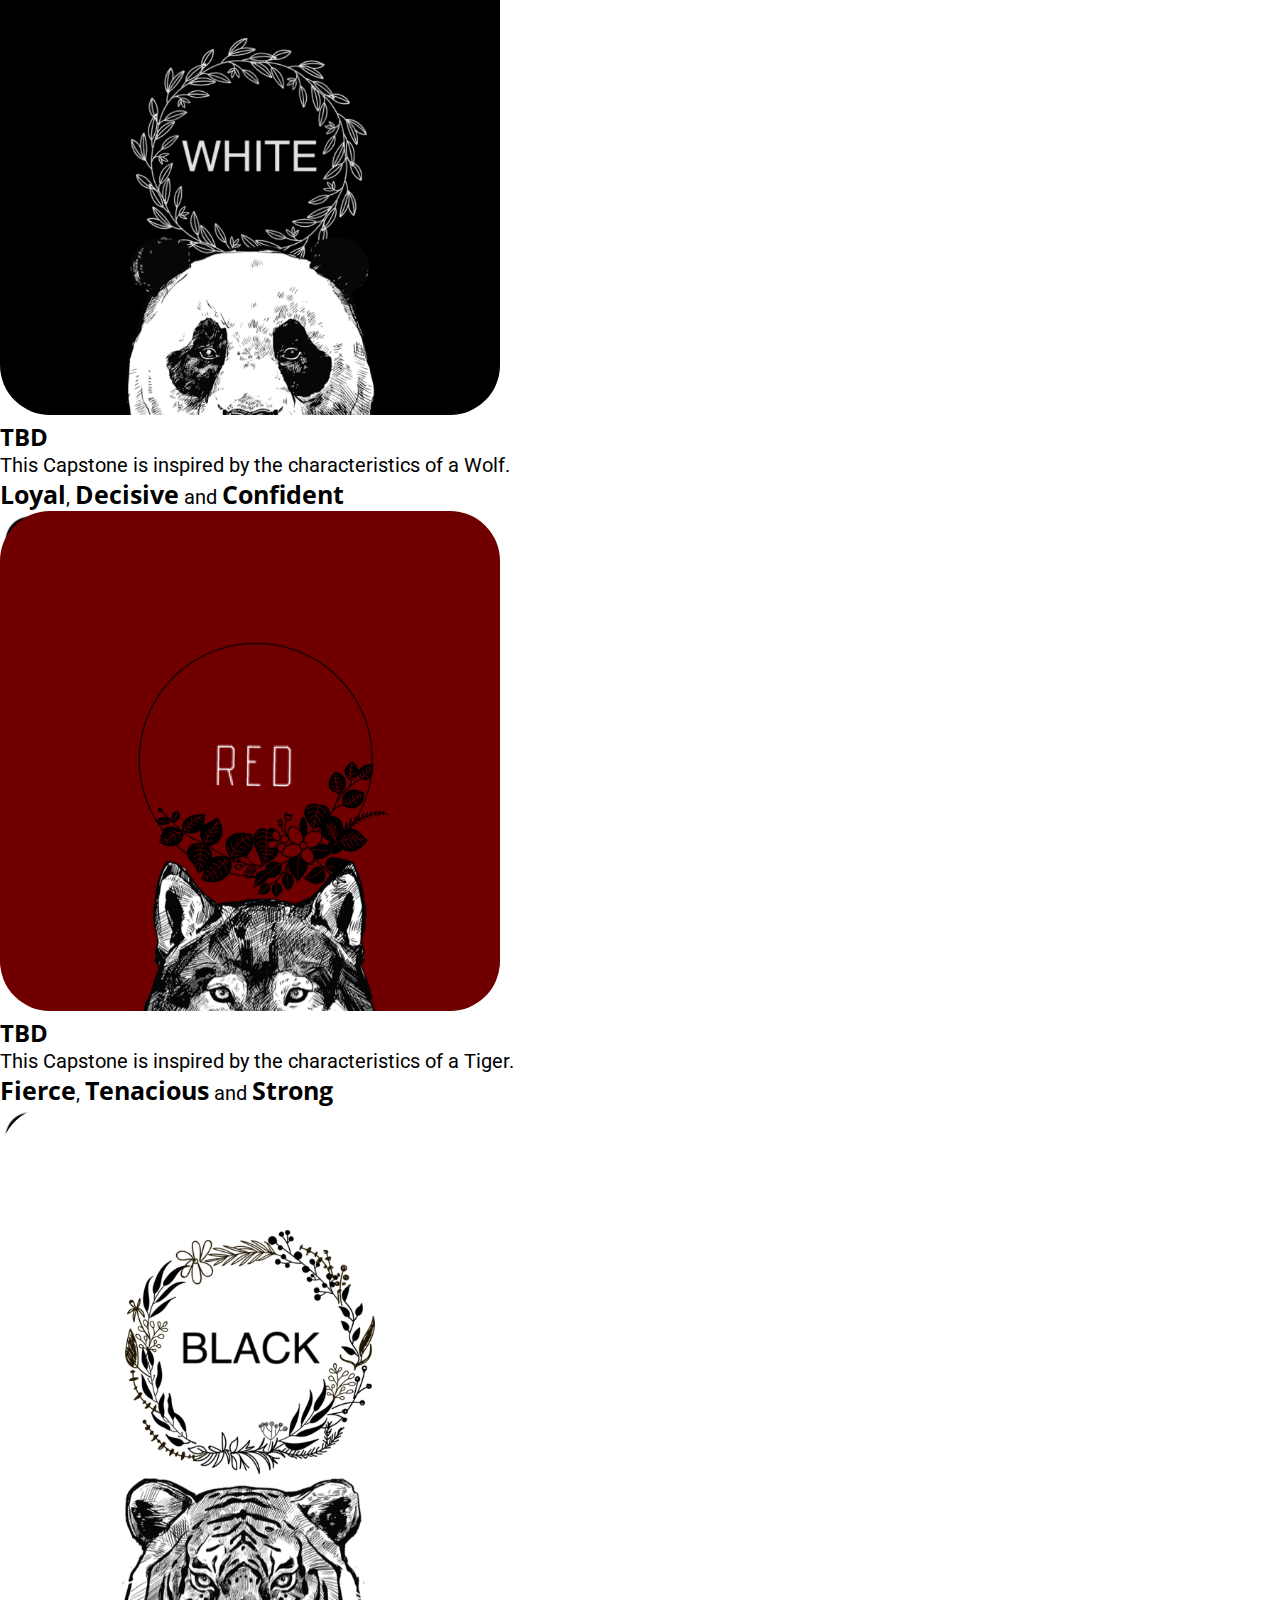
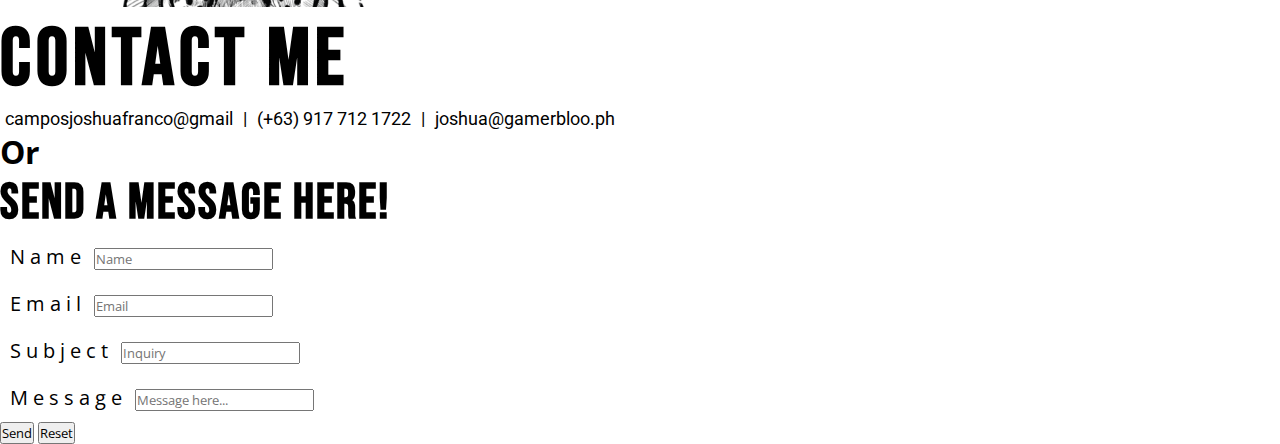
==== commit 1b1a0bf9: "mobile view 90% complete" ====
--- a/mobile.html
+++ b/mobile.html
@@ -105,32 +105,32 @@
                 </div>
             </div>
         </article>
-        <article class="">
+        <article class="sm-none">
             <img id="projectSectionTitle" src="./src/images/project-title.png" alt="">
         </article>
     </section>
 
 
 
-    <section id="capstone1" class="">
+    <section id="capstone1" class="sm-none">
         <article class="row pb-5">
             
-            <div id="" class="sm-order-2 col-sm-12">
+            <div id="" class="col-sm-12 sm-capstone-order px-5">
                 <h2>Portfolio</h2>
-            <p>This Portfolio is inspired by the characteristics of a Panda. 
+            <p class="text-justify">This Portfolio is inspired by the characteristics of a Panda. 
             </p>
             <p><strong>Gentle</strong>, <strong>Minimal</strong> and <strong>Playful</strong></p>
 
             <a href="#capstone2"><img id="" class="buttonPic-sm sm-none" src="./src/images/1.png"></a>
             
             </div>
-            <div id="" class="text-center sm-order-1 col-sm-12">
-            <img class="capstoneImg img-fluid" src="./src/images/panda.PNG" alt="">
+            <div id="" class="text-center col-sm-12">
+            <img class="capstoneImg sm-capstoneImg img-fluid" src="./src/images/panda.PNG" alt="">
             </div>
         </article>
     </section>
     
-    <section id="capstone2" class="headerB">
+    <section id="capstone2" class="sm-none">
         <article class="row pb-5 ">
             
             <div id="" class="col-4 order-2">
@@ -148,7 +148,8 @@
         </article>
     </section>
 
-    <section id="capstone3" class="headerB">
+    <section id="capstone3" class="sm-none">
+
         <article class="row pb-5">
             
             <div id="" class="col-4 order-2">
@@ -167,17 +168,19 @@
     </section>
 
 
-    <section class="bg-dark">
-        <article class="">
-
-            <div class="col-6 text-white">
+    <section class="bg-dark container-fluid">
+        <article class="row p-2">
+
+            <div class="col-lg-6 col-sm-12 text-white">
                 <h1 id="contactMeHeader">Contact me</h1>
+                <div class="sm-none">
                 <span>camposjoshuafranco@gmail</span><span>|</span><span>(+63) 917 712 1722</span><span>|</span><span>joshua@gamerbloo.ph</span>
-                <h1 class="mt-5 mb-5">Or</h1>
+                </div>
+                <h1 id="" class="sm-none">Or</h1>
                 <h2 id="messagehere">Send a message here!</h2>
             </div>
 
-            <form id="contactForm" class="container col-6 p-5">
+            <form id="contactForm" class="col-lg-6 col-sm-12 p-5">
                 
                 <div class="form-group col-6">
                         <label for="inputName">Name</label>
--- a/index.css
+++ b/index.css
@@ -74,9 +74,7 @@
     font-size: 60px;
 }
 
-#nameHolder {
-    padding-top: 350px;
-}
+
 
 #headerLastName {
     positio:absolute;
@@ -141,11 +139,6 @@
     left: 531px;
 }
 
-#aboutMeArticle {
-    padding-right:200px;
-}
-
-
 
 .w3-green{
     width: 50%;
@@ -185,6 +178,18 @@
 
 #projectSectionTitle:hover {
     height: 450px;
+}
+
+#Projects {
+    padding:50px;
+}
+
+#nameHolder {
+    padding-top: 350px;
+}
+
+#aboutMeArticle-lg {
+    padding-right:200px;
 }
 
 .lg-none {
@@ -275,6 +280,28 @@
         letter-spacing: 5px;
     }
 
+    .sm-capstoneImg {
+    position: relative;
+    border-radius: 50px;
+}
+    .sm-px-5 {
+        padding-left: 48px;
+        padding-right: 48px;
+    }
+
+    .sm-capstone-order {
+        order: 2;
+    }
+
+    #messagehere {
+        margin-top: 10px;
+        padding: 5px;
+        font-size: 30px;
+    }
+
+    .sm-text-black {
+        color: black;
+    }
 
 
 }